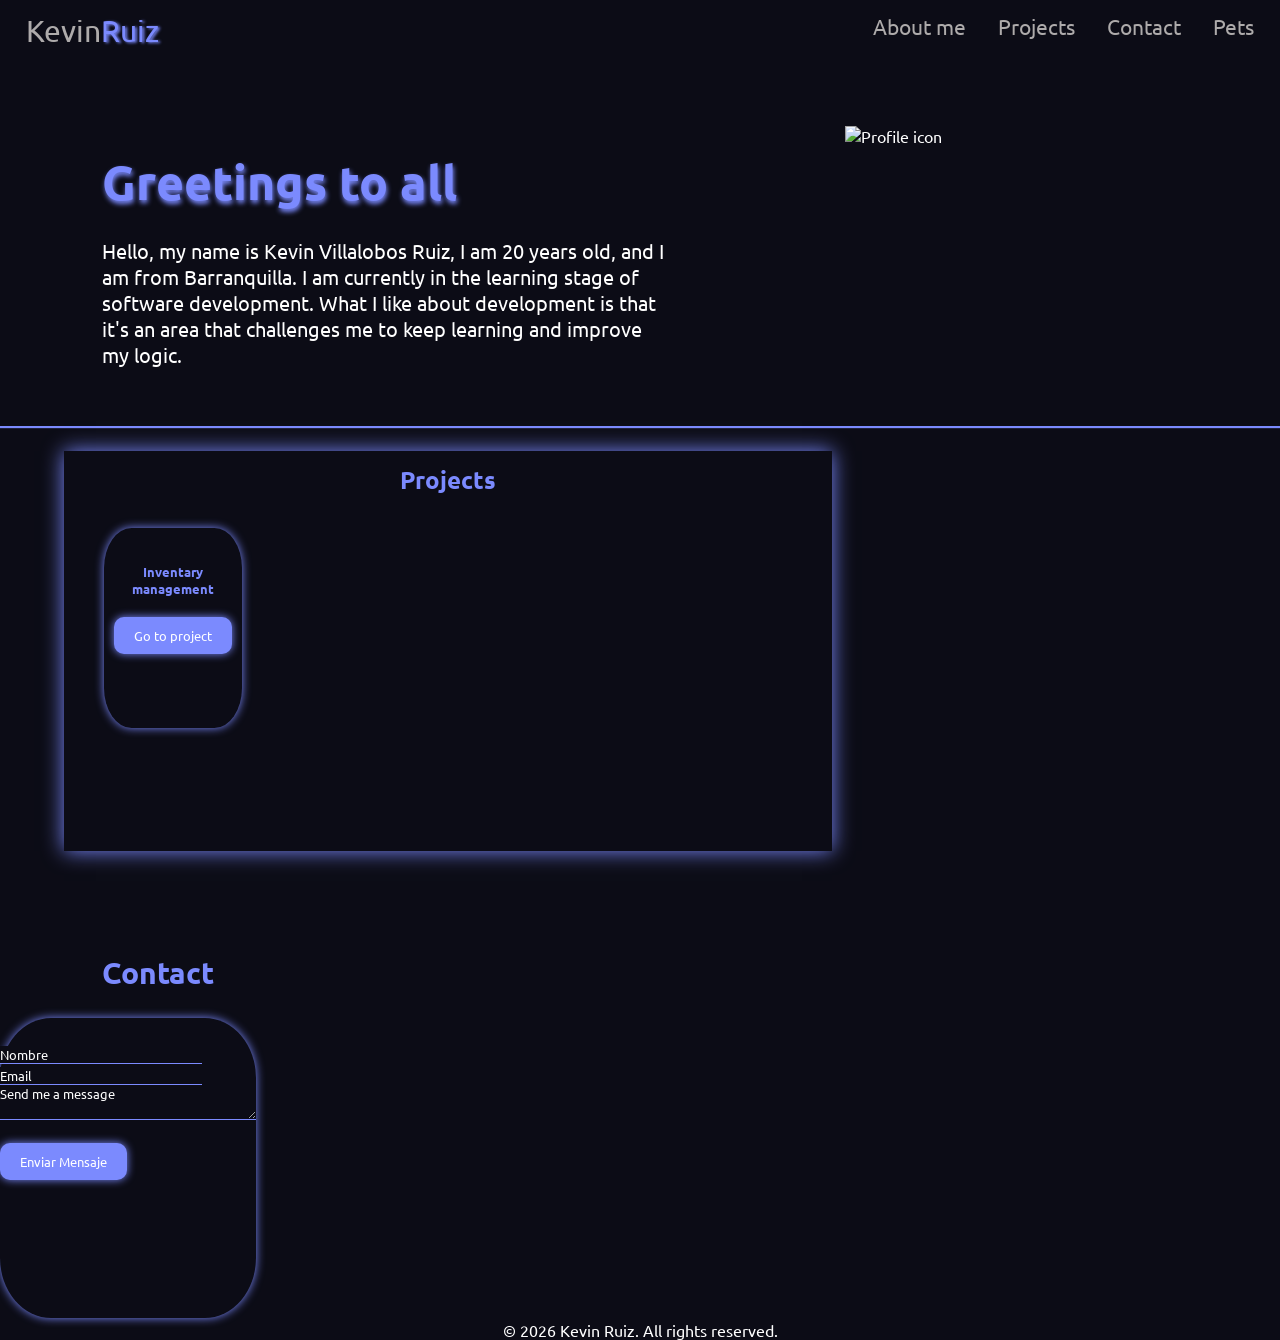
==== index.html @ 5d010fce "Forms" ====
<!DOCTYPE html>
<html lang="en">

<head>
    <meta charset="UTF-8">
    <meta name="viewport" content="width=device-width, initial-scale=1.0">
    <link rel="preconnect" href="https://fonts.googleapis.com">
    <link rel="preconnect" href="https://fonts.gstatic.com" crossorigin>
    <link href="https://fonts.googleapis.com/css2?family=Ubuntu+Sans:ital,wght@0,100..800;1,100..800&family=Ubuntu:ital,wght@0,300;0,400;0,500;0,700;1,300;1,400;1,500;1,700&display=swap" rel="stylesheet">
    <link rel="stylesheet" href="/src/css/styles.css">
    <title>Portafolio</title>
</head>

<body>
    <header>
        <div class="logo">
            <div>Kevin<span>Ruiz</span></div>
        </div>
        <div class="nav-bar">
            <ul class="links">
                <li><a href="#aboutme">About me</a></li>
                <li><a href="#">Projects</a></li>
                <li><a href="#">Contact</a></li>
                <li><a href="./src/views/mascotas.html">Pets</a></li>
            </ul>
        </div>

    </header>
    <main>
        <section class="aboutme">
            <div class="title">
                <h1>Greetings to all</h1><br>
                <p>Hello, my name is Kevin Villalobos Ruiz, I am 20 years old, and I am from Barranquilla. I am
                    currently in the learning stage of software development.

                    What I like about development is that it's an area that challenges me to keep learning and improve
                    my logic.</p>
            </div>
            <div class="image">
                <img src="/public/icons/3135768.webp" alt="Profile icon">

            </div>
        </section>
        <section class="projects">
            <div class="protitle">
                <h2>Projects</h2>
            </div>
            <section class="indproject">
                    <div id="inventary">
                        <h5>Inventary management</h5><br>
                        <a href="https://github.io" target="_blank"><button type="button">Go to project</button></a>

                </div>
            </section>
        </section>
        <section id="contact">
            <div class="title">
                <h2>Contact</h2>
                <br>
            </div>
            <div class="form">
               <form action="">
                <div>
                    <input type="text" name="name" required placeholder="Nombre">
                </div>
                <div>
                    <input type="email" name="email" required placeholder="Email">
                </div>
                <div>
                    <textarea name="message" required placeholder="Send me a message"></textarea>
                </div>
                <br>
                <button type="submit">Enviar Mensaje</button>
               </form>
            </div>
        </section>

    </main>

    <footer>
        <p>&copy; 2026 Kevin Ruiz. All rights reserved.</p>
        
    </footer>

</body>

</html>
---- src/css/styles.css ----
*{
    padding: 0;
    margin: 0;
    box-sizing: border-box;
    font-family:"Ubuntu", sans-serif;
}
body{
    background-color: #0c0c16;
}

header{
    display: flex;
    backdrop-filter: blur(5%);
    justify-content: space-between;
    padding: 1%;
    margin-bottom: 5%;
    padding-left: 2%;
    padding-right: 2%;
}
.logo{
    font-size: 30px;
    color: rgb(174, 171, 171);
}
.logo span{
    color: #7b8afe;
    text-shadow: 2px 1px 3px;
    font-weight: 100px;
}

.links{
    display: flex;
    gap: 2rem;
    list-style: none;
}
.links a{
    text-decoration: none;
    font-size: 1.3rem;
    color: rgb(174, 171, 171);
}
.links a:hover{
    color: white;
}

.aboutme{
    color: white;
    height: 300px;
    display: flex;
    gap: 6%;
    box-shadow: 0 2px 1px #7b8afe;
}
.title{
    padding: 0 8%;
    margin: 2% 0 0 0;
    max-width: 60%;
    max-height: 60%;
    font-size: 20px;
}
.title h1{
    font-size: 3rem;
    color: #7b8afe;
    text-shadow: 1px 3px 5px #7b8afe;
}
.image img{
    position: relative;
    width: 50%;
    height: auto;
    margin: 0 0 0 0;
}
.projects{
    height: 400px;
    width: 60%;
    padding: 1% 2%;
    margin: 2% 5% 0 5%;
    box-shadow: 0 0 20px #7b8afe;
    color: #7b8afe;
}
.protitle{
    height: 50px;
    text-align: center;
    margin-left: 40%;
    margin-right: 40%;
}
.indproject{
    justify-content: space-between;
    height: 60%;
    padding: 2%;

}
#inventary{
    text-align: center;
    border-radius: 20%;
    margin: 0 80% 0 0;
    padding: 5% 0 0 0;
    height: 200px;
    box-sizing: border-box;
    box-shadow: 0 0 10px #7b8afe;
}
button{
    background-color: #7b8afe;
    color: white;
    border: none;
    box-shadow: 0 0 8px #7b8afe;
    border-radius: 10px;
    padding: 10px 20px;
    cursor: pointer;
}
button:hover{
    background-color: #5a67d8;
}
#contact{
    box-sizing: border-box;
    color: #7b8afe;
    height: 300px;
    padding: 1% 0 0 0;
    margin: 5% 0 0 0;
    justify-items: center;
}
.form{
    padding: 2% 0 0 0;
    justify-items: center;
    box-shadow: 0 0 10px #7b8afe;
    border-radius: 20%;
    height: 300px;
    width: 20%;
}
input, textarea{
    border: none;
    background-color: #0c0c16;
    border-bottom: 1px solid #7b8afe;
    color: white;
}
textarea{
    width: 100%;
}
input::placeholder,textarea::placeholder{
    color: white;
}
footer{
    color: white;
    margin: 6% 0 0 0;
    padding: 3% 0 0 0;
    height: 30px;
    display: flex;
    align-items: center;
    justify-content: center;
}
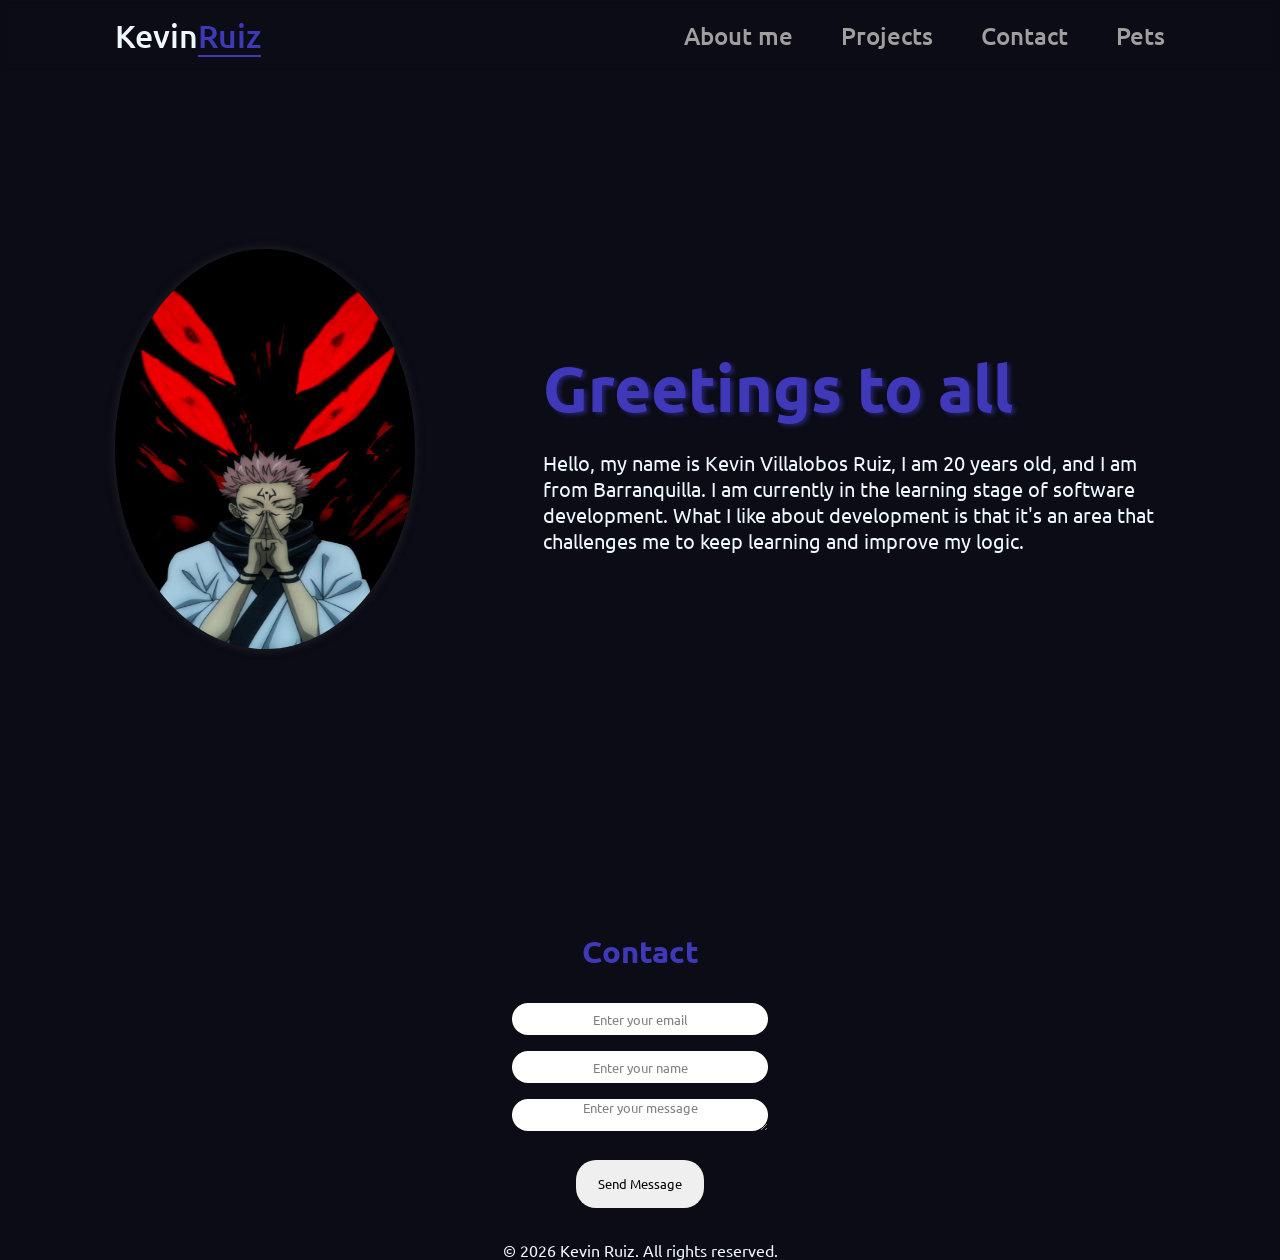
==== commit 5543cb16: "midporta" ====
--- a/index.html
+++ b/index.html
@@ -19,15 +19,15 @@
         <div class="nav-bar">
             <ul class="links">
                 <li><a href="#aboutme">About me</a></li>
-                <li><a href="#">Projects</a></li>
-                <li><a href="#">Contact</a></li>
+                <li><a href="#projects">Projects</a></li>
+                <li><a href="#contact">Contact</a></li>
                 <li><a href="./src/views/mascotas.html">Pets</a></li>
             </ul>
         </div>
 
     </header>
     <main>
-        <section class="aboutme">
+        <section id="aboutme">
             <div class="title">
                 <h1>Greetings to all</h1><br>
                 <p>Hello, my name is Kevin Villalobos Ruiz, I am 20 years old, and I am from Barranquilla. I am
@@ -37,44 +37,23 @@
                     my logic.</p>
             </div>
             <div class="image">
-                <img src="/public/icons/3135768.webp" alt="Profile icon">
+                <img src="./public/icons/sukuna.webp" alt="Profile icon">
 
             </div>
-        </section>
-        <section class="projects">
-            <div class="protitle">
-                <h2>Projects</h2>
-            </div>
-            <section class="indproject">
-                    <div id="inventary">
-                        <h5>Inventary management</h5><br>
-                        <a href="https://github.io" target="_blank"><button type="button">Go to project</button></a>
-
-                </div>
-            </section>
         </section>
         <section id="contact">
             <div class="title">
                 <h2>Contact</h2>
-                <br>
             </div>
             <div class="form">
-               <form action="">
-                <div>
-                    <input type="text" name="name" required placeholder="Nombre">
-                </div>
-                <div>
-                    <input type="email" name="email" required placeholder="Email">
-                </div>
-                <div>
-                    <textarea name="message" required placeholder="Send me a message"></textarea>
-                </div>
-                <br>
-                <button type="submit">Enviar Mensaje</button>
-               </form>
+                <form class="contact-form">
+                    <input type="email" placeholder="Enter your email">
+                    <input type="text" placeholder="Enter your name">
+                    <textarea placeholder="Enter your message"></textarea>
+                    <button type="submit">Send Message</button>
+                </form>
             </div>
         </section>
-
     </main>
 
     <footer>
--- a/src/css/styles.css
+++ b/src/css/styles.css
@@ -2,145 +2,134 @@
     padding: 0;
     margin: 0;
     box-sizing: border-box;
+    text-decoration: none;
+    border: none;
     font-family:"Ubuntu", sans-serif;
 }
 body{
+    width: 100%;
+    height: 100vh;
     background-color: #0c0c16;
+    color: aliceblue;
+}
+html{
+    scroll-behavior: smooth;
 }
 
 header{
+    background-color:transparent;
+    backdrop-filter: blur(5px);
     display: flex;
-    backdrop-filter: blur(5%);
     justify-content: space-between;
-    padding: 1%;
-    margin-bottom: 5%;
-    padding-left: 2%;
-    padding-right: 2%;
+    align-items: center;;
+    z-index: 100;
+    position: fixed;
+    top: 0;
+    left: 0;
+    width: 100%;
+    padding: 1rem 9%;
 }
 .logo{
-    font-size: 30px;
-    color: rgb(174, 171, 171);
+    font-size: 2rem;
+    font-weight: 500;
 }
-.logo span{
-    color: #7b8afe;
-    text-shadow: 2px 1px 3px;
-    font-weight: 100px;
+span{
+    color: #3f38b9;
+    font-weight: 500;
+    border-bottom: 2px solid #3f38b9;
 }
+.links{
 
-.links{
     display: flex;
-    gap: 2rem;
     list-style: none;
 }
-.links a{
-    text-decoration: none;
-    font-size: 1.3rem;
-    color: rgb(174, 171, 171);
+.nav-bar a{
+    color: rgb(161, 158, 158);
+    margin: 0 0 0 3rem;
+    font-size: 1.5rem;
+    font-weight: 500;
+    transition: 0.3s ease;
+    border-bottom: 3px solid transparent;
 }
-.links a:hover{
+.nav-bar a:hover{
     color: white;
+    border-bottom: 3px solid white;
 }
-
-.aboutme{
-    color: white;
-    height: 300px;
+#aboutme{
+    min-height: 100vh;
+    padding: 5rem 9% 5rem;
     display: flex;
-    gap: 6%;
-    box-shadow: 0 2px 1px #7b8afe;
+    flex-direction: row-reverse;
+    justify-content: center;
+    align-items: center;
+    gap: 8rem;
 }
-.title{
-    padding: 0 8%;
-    margin: 2% 0 0 0;
-    max-width: 60%;
-    max-height: 60%;
-    font-size: 20px;
+#aboutme .title h1{
+    color: #3f38b9;
+    text-shadow: 3px 2px 4px rgba(63, 56, 185, 0.5);
+    font-size: 4rem;
+    font-weight: 700;
+    line-height: 1.3;
 }
-.title h1{
-    font-size: 3rem;
-    color: #7b8afe;
-    text-shadow: 1px 3px 5px #7b8afe;
+.title p{
+    font-size: 1.25rem;
+}
+.image{
+    border-radius: 50%;
 }
 .image img{
     position: relative;
-    width: 50%;
-    height: auto;
-    margin: 0 0 0 0;
+    width: 300px;
+    height: 400px;
+    border-radius: 50%;
+    box-shadow: 0 0 10px rgba(60, 59, 59, 0.5);
+    cursor: pointer;
+    transition: 0.3s linear;
 }
-.projects{
-    height: 400px;
-    width: 60%;
-    padding: 1% 2%;
-    margin: 2% 5% 0 5%;
-    box-shadow: 0 0 20px #7b8afe;
-    color: #7b8afe;
+.image img:hover{
+    transform: scale(1.1);
 }
-.protitle{
-    height: 50px;
+#contact{
+    font-size: 1.3rem;
+    color: #3f38b9;
+    min-height: 30vh;
+    padding-top: 2rem;
     text-align: center;
-    margin-left: 40%;
-    margin-right: 40%;
 }
-.indproject{
-    justify-content: space-between;
-    height: 60%;
-    padding: 2%;
-
+.contact-form{
+    display: flex;
+    flex-direction: column;
+    align-items: center;
+    gap: 1rem;
+    margin: 2rem auto;
 }
-#inventary{
+input,textarea{
+    min-width: 20%;
+    max-width: 20%;
+    min-height: 2rem;
+    max-height: 2rem;
+    border-radius: 20px;
     text-align: center;
-    border-radius: 20%;
-    margin: 0 80% 0 0;
-    padding: 5% 0 0 0;
-    height: 200px;
-    box-sizing: border-box;
-    box-shadow: 0 0 10px #7b8afe;
+}
+input::placeholder, textarea::placeholder{
+    opacity: 0.5;
+    color: black;
 }
 button{
-    background-color: #7b8afe;
-    color: white;
-    border: none;
-    box-shadow: 0 0 8px #7b8afe;
-    border-radius: 10px;
-    padding: 10px 20px;
-    cursor: pointer;
+    min-width: 10%;
+    max-width: 10%;
+    min-height: 3rem;
+    max-height: 3rem;
+    border-radius: 20px;
+    text-align: center;
+    margin-top: 1%;
+    transition: 0.3s ease;
 }
 button:hover{
-    background-color: #5a67d8;
-}
-#contact{
-    box-sizing: border-box;
-    color: #7b8afe;
-    height: 300px;
-    padding: 1% 0 0 0;
-    margin: 5% 0 0 0;
-    justify-items: center;
-}
-.form{
-    padding: 2% 0 0 0;
-    justify-items: center;
-    box-shadow: 0 0 10px #7b8afe;
-    border-radius: 20%;
-    height: 300px;
-    width: 20%;
-}
-input, textarea{
-    border: none;
-    background-color: #0c0c16;
-    border-bottom: 1px solid #7b8afe;
-    color: white;
-}
-textarea{
-    width: 100%;
-}
-input::placeholder,textarea::placeholder{
+    cursor: pointer;
+    background-color: #3f38b9;
     color: white;
 }
 footer{
-    color: white;
-    margin: 6% 0 0 0;
-    padding: 3% 0 0 0;
-    height: 30px;
-    display: flex;
-    align-items: center;
-    justify-content: center;
-}+    text-align: center;
+}
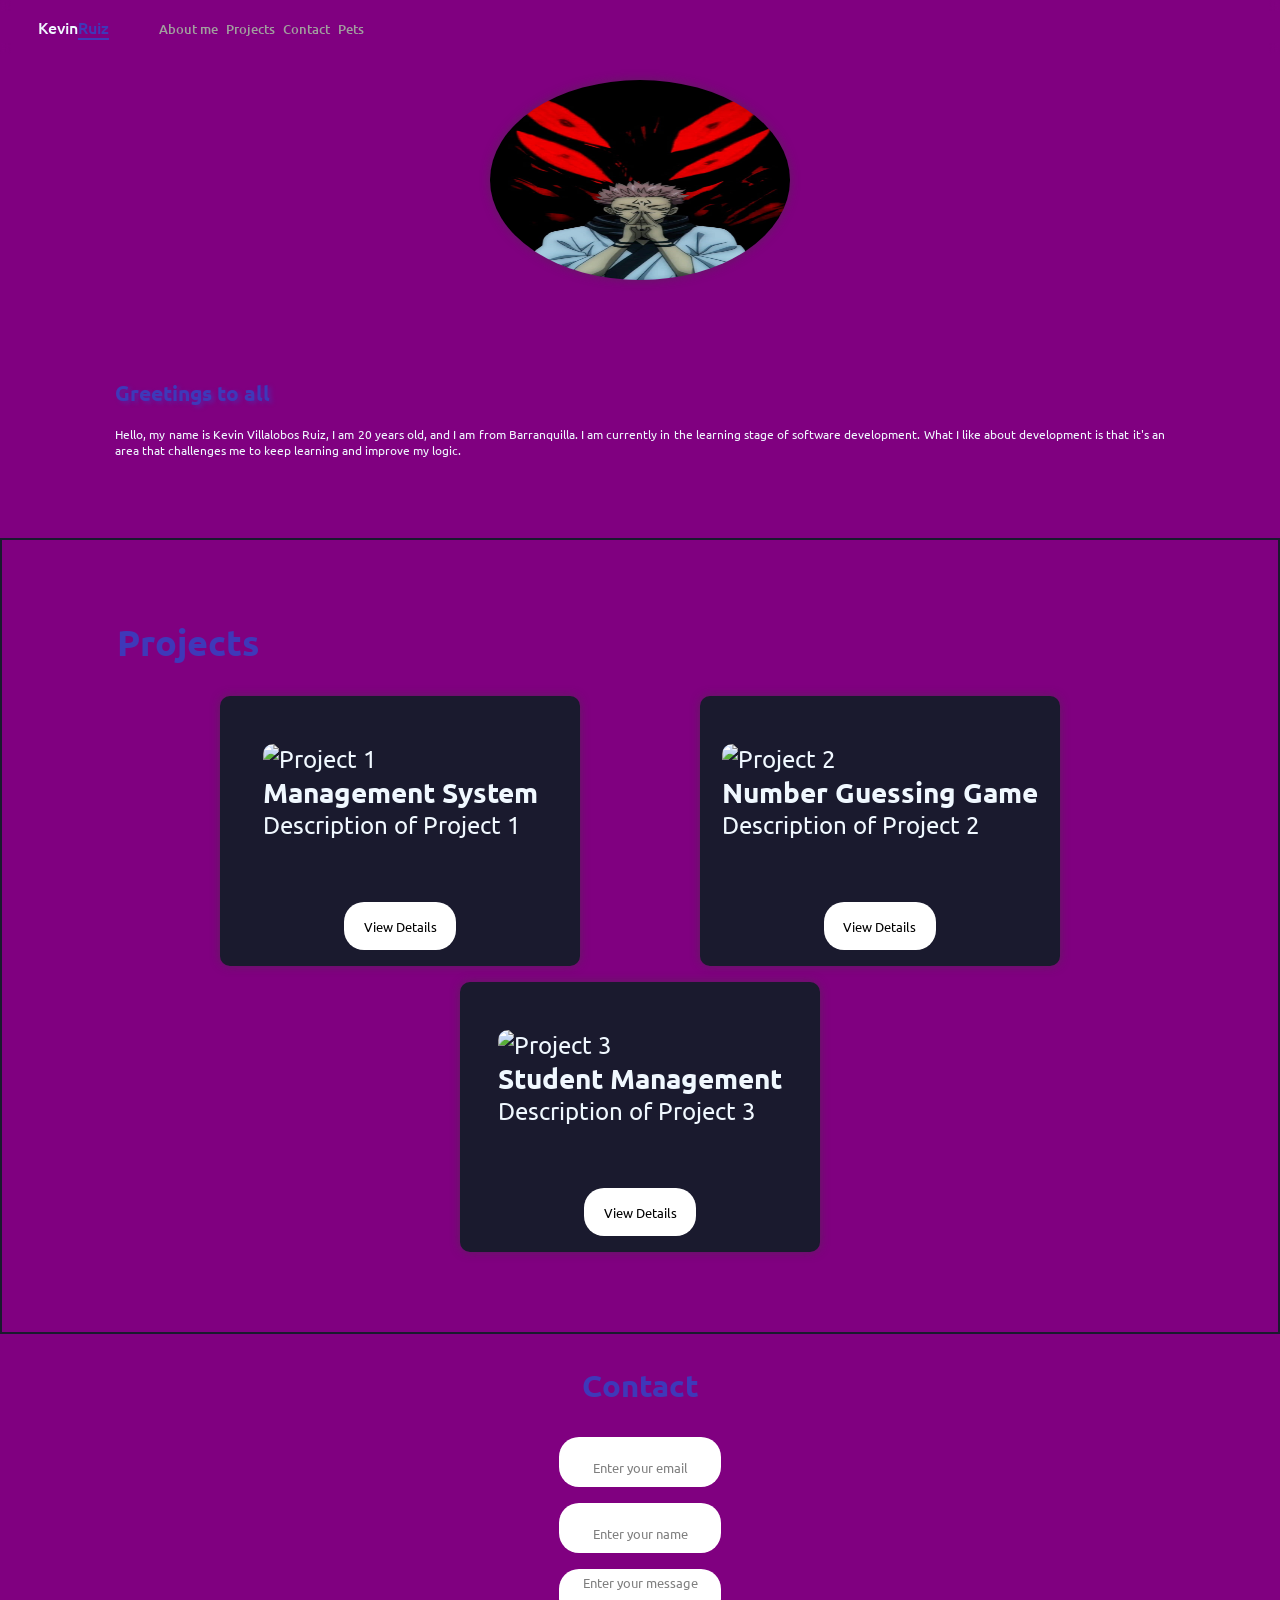
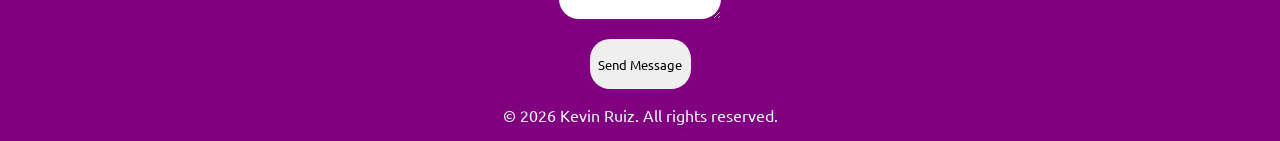
==== commit de68ad0b: "responsivesmedia" ====
--- a/index.html
+++ b/index.html
@@ -6,8 +6,16 @@
     <meta name="viewport" content="width=device-width, initial-scale=1.0">
     <link rel="preconnect" href="https://fonts.googleapis.com">
     <link rel="preconnect" href="https://fonts.gstatic.com" crossorigin>
-    <link href="https://fonts.googleapis.com/css2?family=Ubuntu+Sans:ital,wght@0,100..800;1,100..800&family=Ubuntu:ital,wght@0,300;0,400;0,500;0,700;1,300;1,400;1,500;1,700&display=swap" rel="stylesheet">
-    <link rel="stylesheet" href="/src/css/styles.css">
+    <link
+        href="https://fonts.googleapis.com/css2?family=Ubuntu+Sans:ital,wght@0,100..800;1,100..800&family=Ubuntu:ital,wght@0,300;0,400;0,500;0,700;1,300;1,400;1,500;1,700&display=swap"
+        rel="stylesheet">
+
+    <link rel="stylesheet" href="./src/css/Global.css">    
+    <link rel="stylesheet" href="./src/css/index/Header.css">
+    <link rel="stylesheet" href="./src/css/index/Body.css">
+    <link rel="stylesheet" href="./src/css/index/Main.css">
+    <link rel="stylesheet" href="./src/css/index/Footer.css">
+    <link rel="stylesheet" href="./src/css/index/Responsives.css">
     <title>Portafolio</title>
 </head>
 
@@ -41,6 +49,44 @@
 
             </div>
         </section>
+        <section id="projects">
+            <div class="title">
+                <h2>Projects</h2>
+            </div>
+            <div class="projects-flex">
+                <div class="project-card">
+                    <div class="content">
+                        <img src="./public/icons/project1.webp" alt="Project 1">
+                        <h3>Management System</h3>
+                        <p>Description of Project 1</p>
+                    </div>
+                        <a href="https://github.com/kevinusergt/InventoryManagement.git" target="_blank"><button>View
+                                Details</button></a>
+                    
+                </div>
+                <div class="project-card">
+                    <div class="content">
+                        <img src="./public/icons/project2.webp" alt="Project 2">
+                        <h3>Number Guessing Game</h3>
+                        <p>Description of Project 2</p>
+                    </div>
+                        <a href="https://github.com/kevinusergt/NumberGuessingGame.git" target="_blank"><button>View
+                                Details</button></a>
+                    
+                </div>
+                <div class="project-card">
+                    <div class="content">
+                        <img src="./public/icons/project3.webp" alt="Project 3">
+                        <h3>Student Management</h3>
+                        <p>Description of Project 3</p>
+                    </div>
+                        <a href="https://github.com/kevinusergt/Performance-test.git" target="_blank"><button>View
+                                Details</button></a>
+                    
+                </div>
+            </div>
+
+        </section>
         <section id="contact">
             <div class="title">
                 <h2>Contact</h2>
@@ -58,7 +104,7 @@
 
     <footer>
         <p>&copy; 2026 Kevin Ruiz. All rights reserved.</p>
-        
+
     </footer>
 
 </body>
--- a/src/css/Global.css
+++ b/src/css/Global.css
@@ -0,0 +1,12 @@
+*{
+    padding: 0;
+    margin: 0;
+    box-sizing: border-box;
+    text-decoration: none;
+    border: none;
+    font-family:"Ubuntu", sans-serif;
+}
+
+html{
+    scroll-behavior: smooth;
+}
--- a/src/css/index/Header.css
+++ b/src/css/index/Header.css
@@ -0,0 +1,37 @@
+header{
+    background-color:transparent;
+    backdrop-filter: blur(5px);
+    display: flex;
+    justify-content: flex-start;
+    gap: 50px;
+    align-items: center;
+    z-index: 100;
+    position: fixed;
+    width: 100%;
+    padding: 1rem 3%;
+}
+.logo{
+    font-size: 1rem;
+    font-weight: 500;
+}
+span{
+    color: #3f38b9;
+    font-weight: 500;
+    border-bottom: 2px solid #3f38b9;
+}
+.links{
+    gap: 8px;
+    display: flex;
+    list-style: none;
+}
+.nav-bar a{
+    color: rgb(161, 158, 158);
+    font-size: 0.8rem;
+    font-weight: 500;
+    transition: 0.3s ease;
+    border-bottom: 3px solid transparent;
+}
+.nav-bar a:hover{
+    color: white;
+    border-bottom: 3px solid white;
+}
--- a/src/css/index/Body.css
+++ b/src/css/index/Body.css
@@ -0,0 +1,5 @@
+body{
+    width: 100%;
+    background-color: #0c0c16;
+    color: aliceblue;
+}
--- a/src/css/index/Main.css
+++ b/src/css/index/Main.css
@@ -0,0 +1,138 @@
+#aboutme{
+    height: 100%;
+    width: 100%;
+    padding: 5rem 9% 5rem;
+    display: flex;
+    flex-direction: column-reverse;
+    justify-content: center;
+    align-items: center;
+    gap: 6rem;
+}
+#aboutme .title h1{
+    color: #3f38b9;
+    text-shadow: 3px 2px 4px rgba(63, 56, 185, 0.5);
+    font-size: 1.3rem;
+    font-weight: 700;
+    line-height: 1.3;
+}
+.title p{
+    text-align: justify;
+    font-size: .75rem;
+}
+.image{
+    border-radius: 50%;
+}
+.image img{
+    position: relative;
+    width: 300px;
+    height: 200px;
+    border-radius: 50%;
+    box-shadow: 0 0 10px rgba(60, 59, 59, 0.5);
+    cursor: pointer;
+    transition: 0.3s linear;
+}
+.image img:hover{
+    transform: scale(1.1);
+}
+
+#projects{
+    width: 100%;
+    display: flex;
+    flex-direction: column;
+    justify-content: space-evenly;
+    height: 100%;
+    padding: 5rem 9%;
+    border: #1a1a2e solid 2px;
+}
+#projects .title{
+    color: #3f38b9;
+    margin-bottom: 3%;
+    font-size: 1.5rem;
+}
+.projects-flex{
+    display: flex;
+    justify-content: space-evenly;
+    flex-wrap: wrap;
+    gap: 1rem;
+}
+
+.project-card{
+    min-width: 40vh;
+    max-width: 40vh;
+    display: flex;
+    flex-direction: column;
+    align-items: center;
+    background-color: #1a1a2e;
+    border-radius: 10px;
+    padding: 3rem 0 1rem 0;
+    box-shadow: 0 0 10px rgba(60, 59, 59, 0.5);
+    min-height: 30vh;
+}
+.content{
+    font-size: 1.5rem;
+}
+.project-card a{
+    margin-top: auto;
+}
+.project-card button{
+    background-color: white;
+    min-width: 7rem;
+    min-height: 3rem;
+}
+
+.project-card img{
+    width: 100%;
+    height: auto;
+    border-radius: 10px;
+}
+
+#contact{
+    width: 100%;
+    display: flex;
+    justify-content: center;
+    flex-direction: column;
+    font-size: 1.3rem;
+    align-items: center;
+    color: #3f38b9;
+    height: 100%;
+    padding-top: 2rem;
+    text-align: center;
+}
+.contact-form{
+    height: 100%;
+    width: 100%;
+    display: flex;
+    flex-direction: column;
+    justify-content: center;
+    align-items: center;
+    gap: 1rem;
+    margin: 2rem 0 0 0;
+}
+input,textarea{
+    min-width: 80%;
+    max-width: 80%;
+    min-height: 50px;
+    max-height: 50px;
+    border-radius: 20px;
+    text-align: center;
+}
+input::placeholder, textarea::placeholder{
+    opacity: 0.5;
+    transform: translateY(5px);
+    color: black;
+}
+button{
+    min-width: 50%;
+    max-width: 50%;
+    min-height: 50px;
+    max-height: 50px;
+    border-radius: 20px;
+    text-align: center;
+    margin-top: 2%;
+    transition: 0.3s ease;
+}
+button:hover{
+    cursor: pointer;
+    background-color: #3f38b9;
+    color: white;
+}
--- a/src/css/index/Footer.css
+++ b/src/css/index/Footer.css
@@ -0,0 +1,4 @@
+footer{
+    margin: 1rem auto;
+    text-align: center;
+}
--- a/src/css/index/Responsives.css
+++ b/src/css/index/Responsives.css
@@ -0,0 +1,26 @@
+
+@media (min-width: 576px) {
+    body{
+        background-color: red;
+    }
+}
+@media (min-width: 768px) {
+    body{
+        background-color: blue;
+    }
+}
+@media (min-width: 992px) {
+    body{
+        background-color: green;
+    }
+}
+@media (min-width: 1200px) {
+    body{
+        background-color: purple;
+    }
+}
+@media (min-width: 1400px) {
+    body{
+        background-color: orange;
+    }
+}
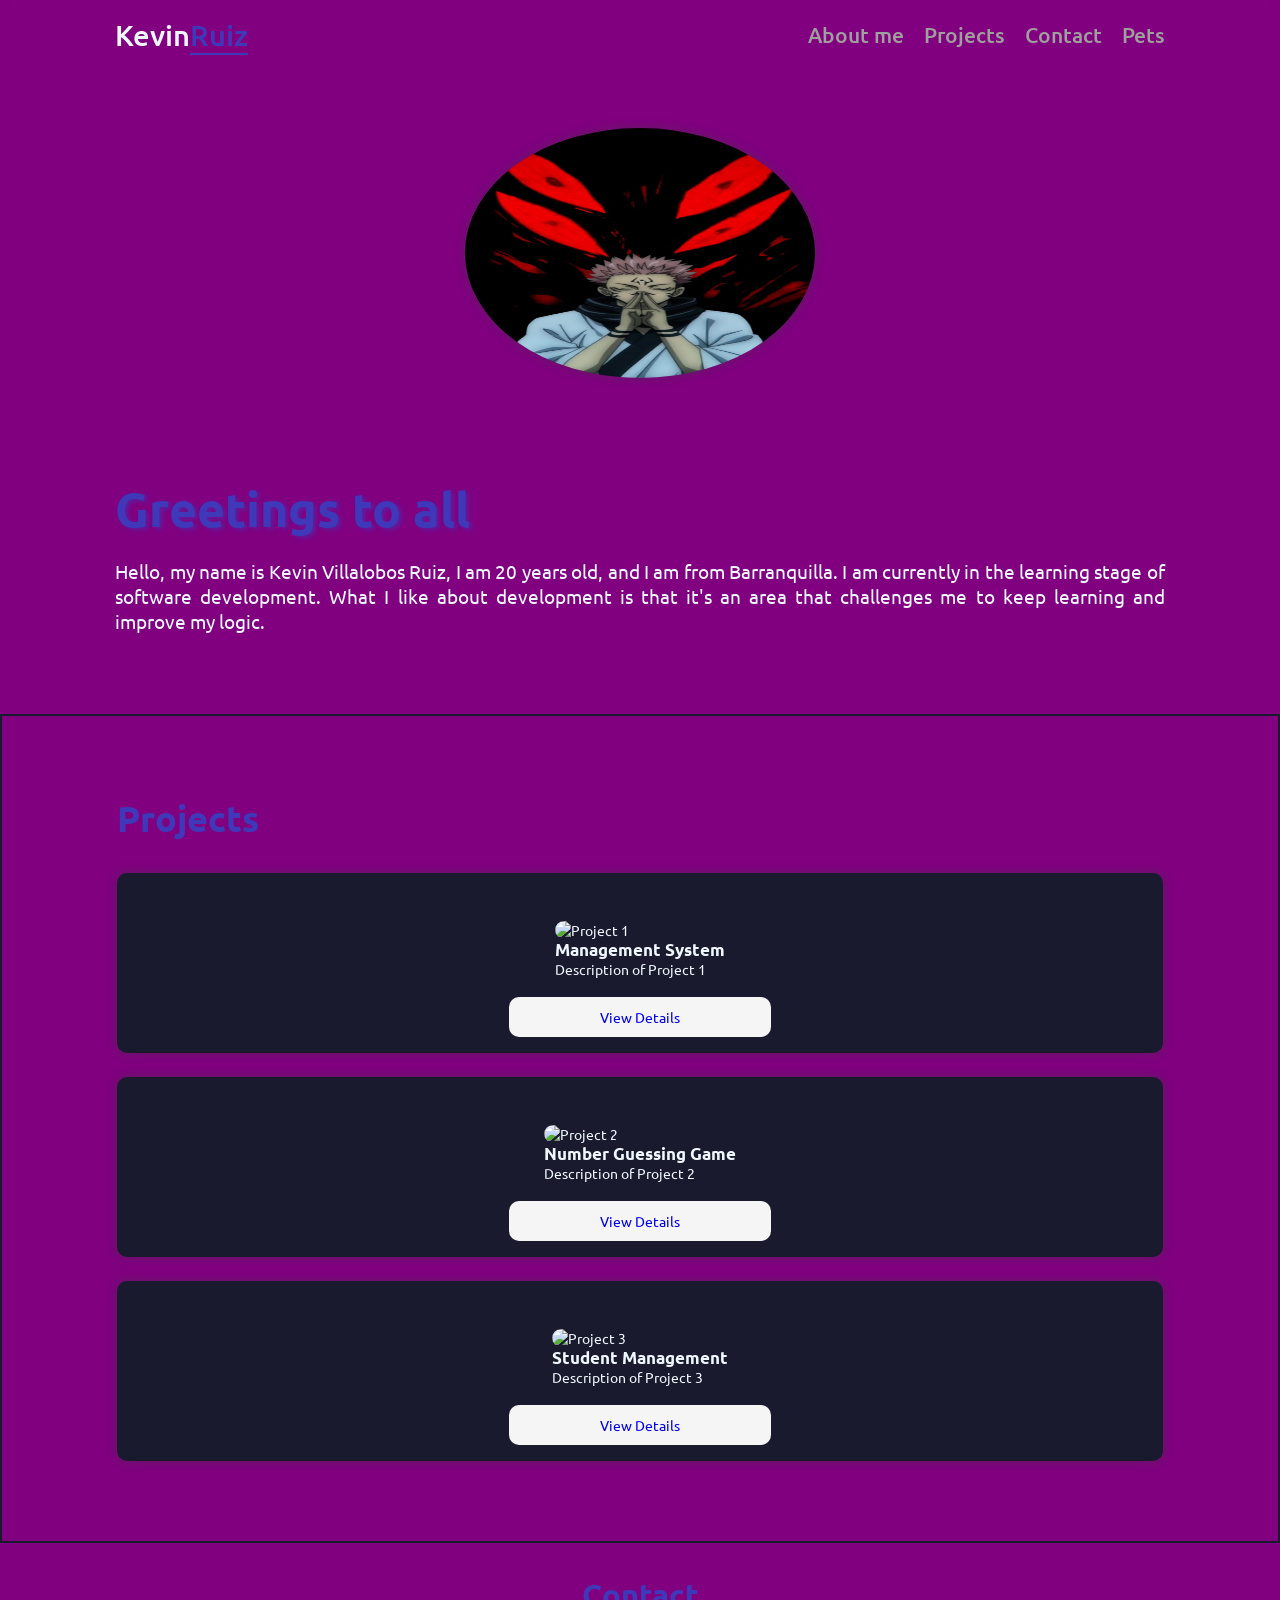
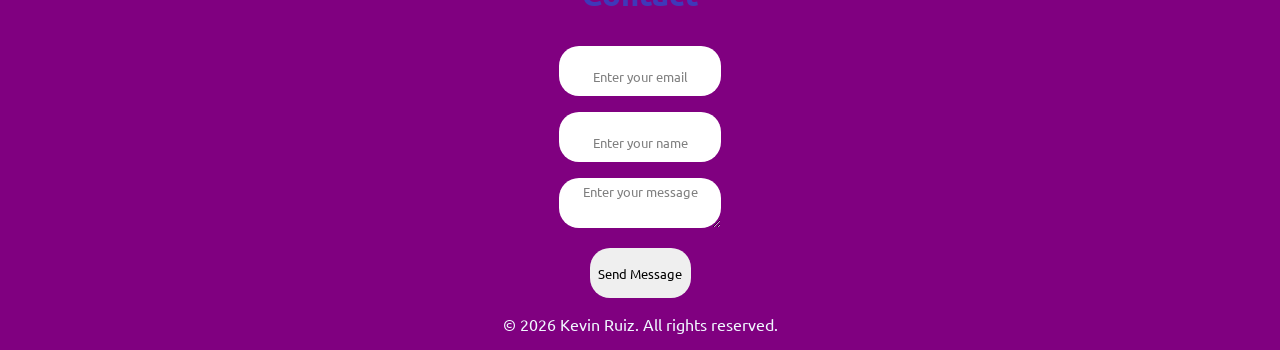
==== commit 6ce99eaf: "keepresponsive" ====
--- a/index.html
+++ b/index.html
@@ -60,8 +60,8 @@
                         <h3>Management System</h3>
                         <p>Description of Project 1</p>
                     </div>
-                        <a href="https://github.com/kevinusergt/InventoryManagement.git" target="_blank"><button>View
-                                Details</button></a>
+                        <a href="https://github.com/kevinusergt/InventoryManagement.git" target="_blank">View
+                                Details</a>
                     
                 </div>
                 <div class="project-card">
@@ -70,8 +70,8 @@
                         <h3>Number Guessing Game</h3>
                         <p>Description of Project 2</p>
                     </div>
-                        <a href="https://github.com/kevinusergt/NumberGuessingGame.git" target="_blank"><button>View
-                                Details</button></a>
+                        <a href="https://github.com/kevinusergt/NumberGuessingGame.git" target="_blank">View
+                                Details</a>
                     
                 </div>
                 <div class="project-card">
@@ -80,8 +80,8 @@
                         <h3>Student Management</h3>
                         <p>Description of Project 3</p>
                     </div>
-                        <a href="https://github.com/kevinusergt/Performance-test.git" target="_blank"><button>View
-                                Details</button></a>
+                        <a href="https://github.com/kevinusergt/Performance-test.git" target="_blank">View
+                                Details</a>
                     
                 </div>
             </div>
--- a/src/css/index/Main.css
+++ b/src/css/index/Main.css
@@ -8,7 +8,7 @@
     align-items: center;
     gap: 6rem;
 }
-#aboutme .title h1{
+.title h1{
     color: #3f38b9;
     text-shadow: 3px 2px 4px rgba(63, 56, 185, 0.5);
     font-size: 1.3rem;
@@ -17,7 +17,7 @@
 }
 .title p{
     text-align: justify;
-    font-size: .75rem;
+    font-size: .9rem;
 }
 .image{
     border-radius: 50%;
@@ -53,31 +53,32 @@
     display: flex;
     justify-content: space-evenly;
     flex-wrap: wrap;
-    gap: 1rem;
+    gap: 1.5rem;
 }
 
 .project-card{
-    min-width: 40vh;
-    max-width: 40vh;
+    height: 100%;
+    width: 100%;
     display: flex;
+    gap: 1.2rem;
     flex-direction: column;
     align-items: center;
     background-color: #1a1a2e;
     border-radius: 10px;
     padding: 3rem 0 1rem 0;
     box-shadow: 0 0 10px rgba(60, 59, 59, 0.5);
-    min-height: 30vh;
 }
 .content{
-    font-size: 1.5rem;
+    font-size: .9rem;
 }
 .project-card a{
+    width: 25%;
+    height: 100%;
+    border-radius: 10px;
+    font-size: 0.85rem;
+    text-align: center;
     margin-top: auto;
-}
-.project-card button{
-    background-color: white;
-    min-width: 7rem;
-    min-height: 3rem;
+    background-color:whitesmoke;
 }
 
 .project-card img{
--- a/src/css/index/Responsives.css
+++ b/src/css/index/Responsives.css
@@ -1,18 +1,60 @@
 
 @media (min-width: 576px) {
-    body{
-        background-color: red;
+
+    header{
+        justify-content: space-between;
+    }
+    .logo{
+        font-size: 1.5rem;
+    }
+    .links{
+        gap: 20px;
+    }
+    .nav-bar a{
+        font-size: 1.2rem;
+    }
+    .image img{
+        margin-top:3rem;
+    }
+     .title h1{
+        font-size: 2rem;
+    }
+    .title p{
+        font-size: 1.2rem;
+    }
+    .project-card a{
+        height: 40px;
+        display: flex;
+        align-items: center;
+        justify-content: center;
     }
 }
 @media (min-width: 768px) {
-    body{
-        background-color: blue;
+
+    header{
+        padding: 1rem 9%;
     }
+    .logo{
+        font-size: 1.8rem;
+    }
+    .nav-bar a{
+        font-size: 1.3rem;
+    }
+    .image img{
+        width: 350px;
+        height: 250px;
+    }
+
+    .title h1{
+        font-size: 3rem;
+    }
+    
 }
 @media (min-width: 992px) {
     body{
         background-color: green;
     }
+    
 }
 @media (min-width: 1200px) {
     body{
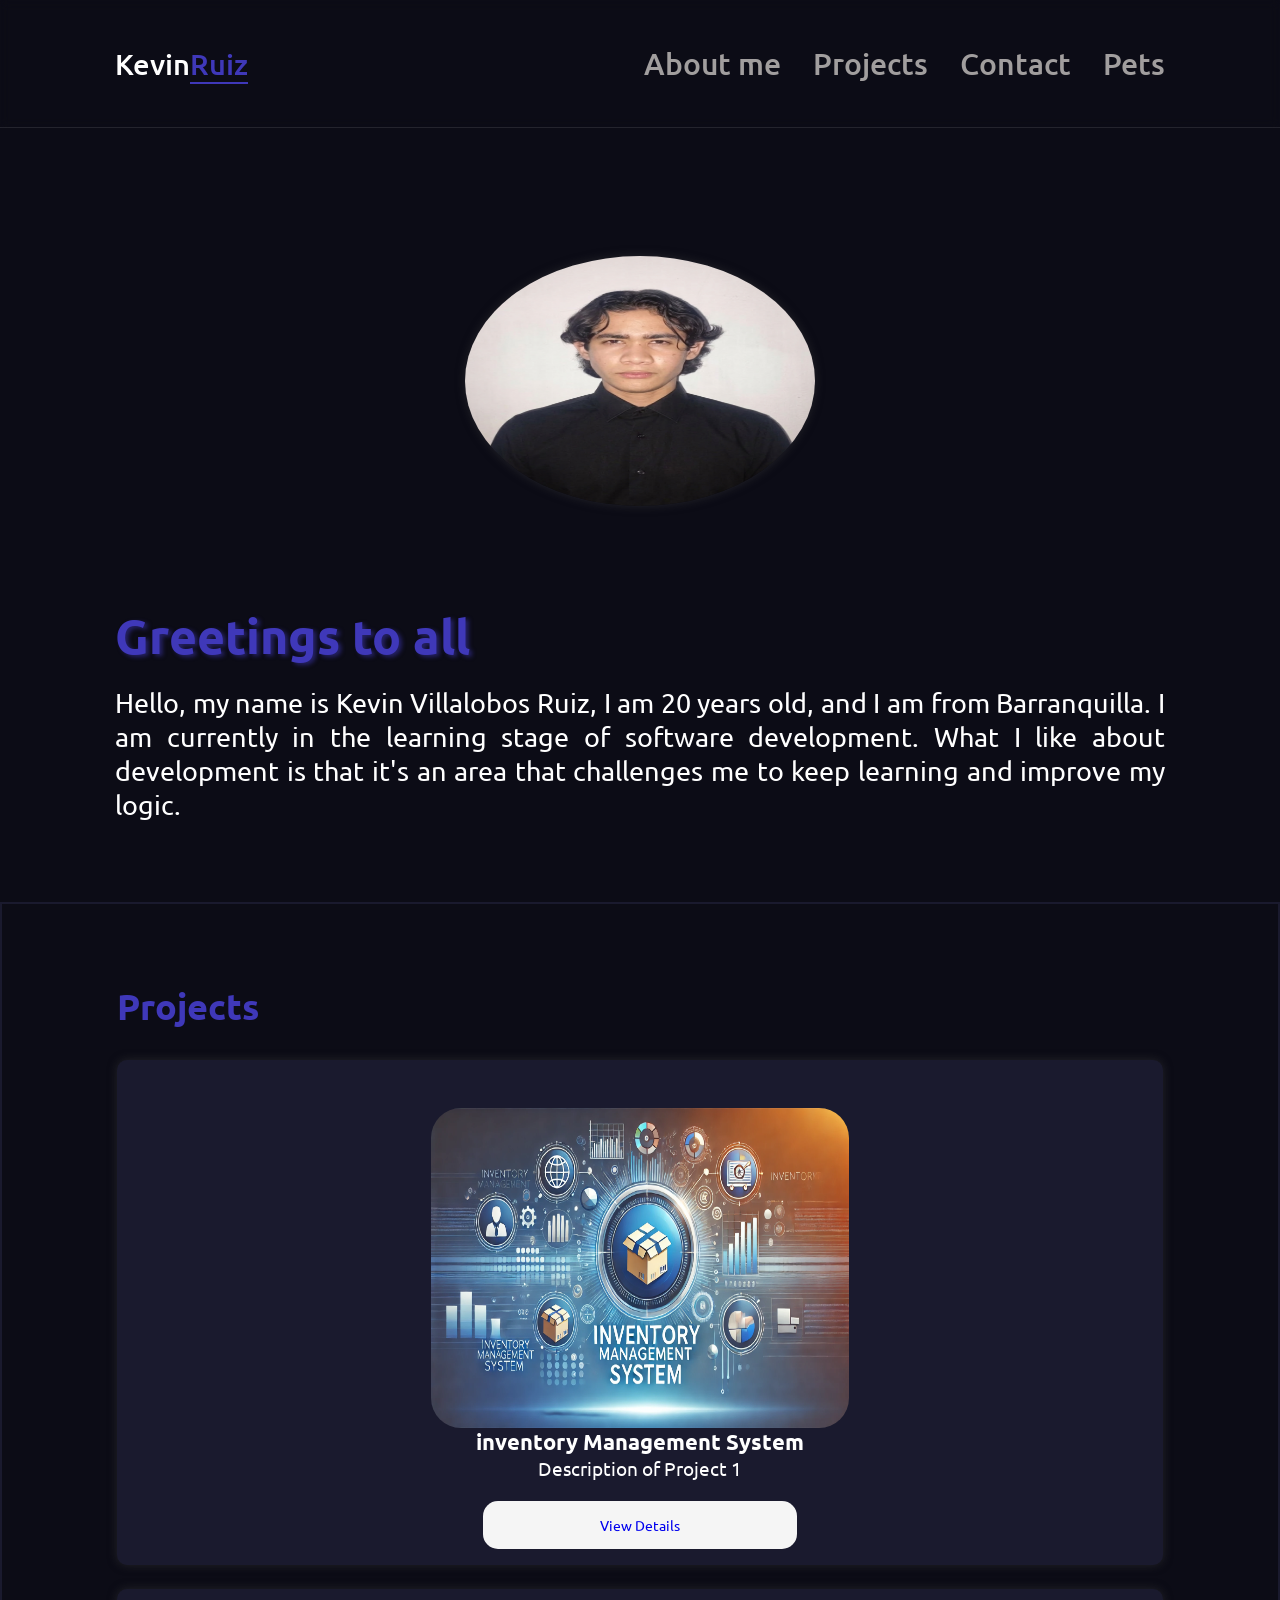
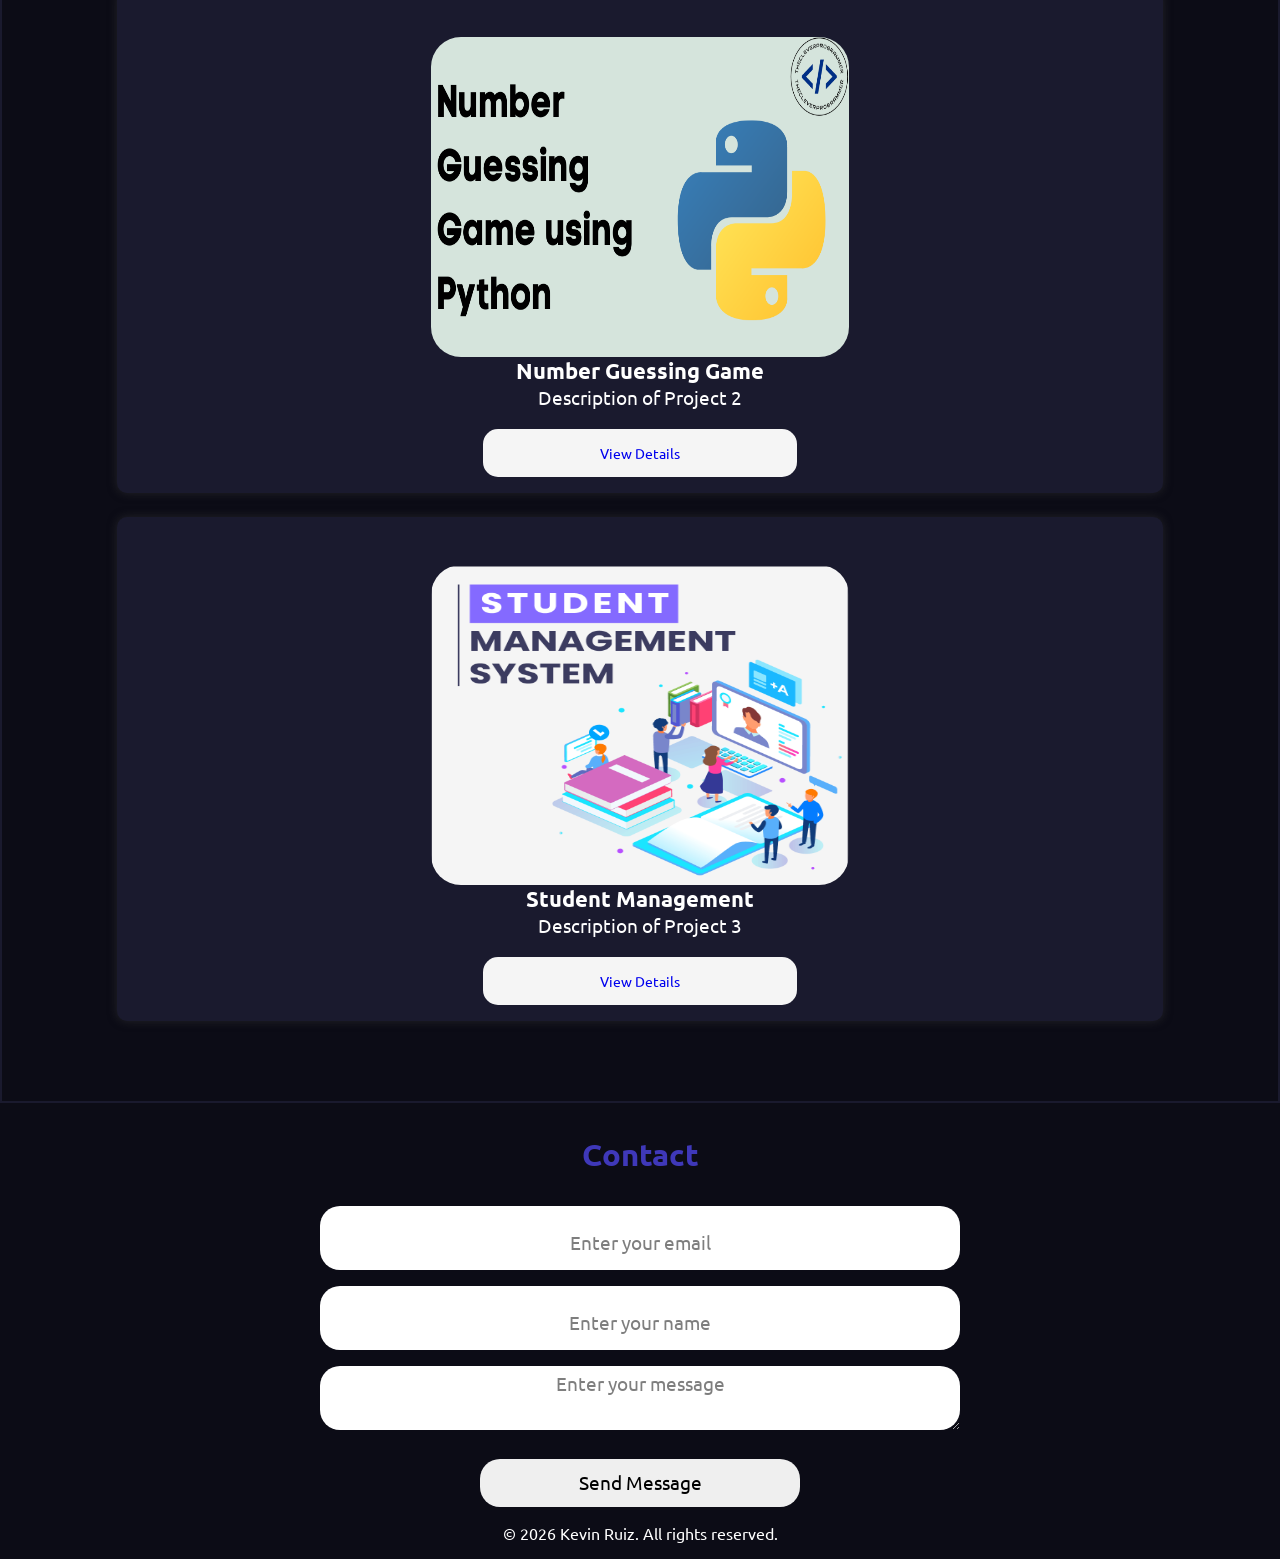
==== commit cc47d938: "Actualiza imágenes de perfil y proyectos, mejora estilos CSS y estructura HTML en la sección de masc" ====
--- a/index.html
+++ b/index.html
@@ -45,7 +45,7 @@
                     my logic.</p>
             </div>
             <div class="image">
-                <img src="./public/icons/sukuna.webp" alt="Profile icon">
+                <img src="./public/images/profile-picture.webp" alt="Profile icon">
 
             </div>
         </section>
@@ -56,33 +56,36 @@
             <div class="projects-flex">
                 <div class="project-card">
                     <div class="content">
-                        <img src="./public/icons/project1.webp" alt="Project 1">
-                        <h3>Management System</h3>
+                        <img src="./public/images/inventory-management-system.webp" alt="Project 1">
+                        <h3>inventory Management System</h3>
                         <p>Description of Project 1</p>
                     </div>
+                    <div class="card-links">
                         <a href="https://github.com/kevinusergt/InventoryManagement.git" target="_blank">View
                                 Details</a>
-                    
+                    </div>
                 </div>
                 <div class="project-card">
                     <div class="content">
-                        <img src="./public/icons/project2.webp" alt="Project 2">
+                        <img src="./public/images/Number-Guessing-Game-using-Python.webp" alt="Project 2">
                         <h3>Number Guessing Game</h3>
                         <p>Description of Project 2</p>
                     </div>
+                    <div class="card-links">
                         <a href="https://github.com/kevinusergt/NumberGuessingGame.git" target="_blank">View
                                 Details</a>
-                    
+                    </div>
                 </div>
                 <div class="project-card">
                     <div class="content">
-                        <img src="./public/icons/project3.webp" alt="Project 3">
+                        <img src="./public/images/student-management-system.webp" alt="Project 3">
                         <h3>Student Management</h3>
                         <p>Description of Project 3</p>
                     </div>
+                    <div class="card-links">
                         <a href="https://github.com/kevinusergt/Performance-test.git" target="_blank">View
                                 Details</a>
-                    
+                    </div>
                 </div>
             </div>
 
--- a/src/css/Global.css
+++ b/src/css/Global.css
@@ -1,12 +1,16 @@
+:root{
+    --bodyBackgroundColor: #0c0c16;
+    --fontColor: white;
+    --fontFamily:"Ubuntu", sans-serif;
+}
 *{
     padding: 0;
     margin: 0;
     box-sizing: border-box;
     text-decoration: none;
     border: none;
-    font-family:"Ubuntu", sans-serif;
+    font-family: var(--fontFamily);
 }
-
 html{
     scroll-behavior: smooth;
 }
--- a/src/css/index/Header.css
+++ b/src/css/index/Header.css
@@ -2,16 +2,17 @@
     background-color:transparent;
     backdrop-filter: blur(5px);
     display: flex;
-    justify-content: flex-start;
     gap: 50px;
+    flex-direction: column;
     align-items: center;
     z-index: 100;
-    position: fixed;
+    position: relative;
     width: 100%;
-    padding: 1rem 3%;
+    border-bottom: 1px solid rgba(255, 255, 255, 0.1);
+    padding: 1rem 1%;
 }
 .logo{
-    font-size: 1rem;
+    font-size: 1.5rem;
     font-weight: 500;
 }
 span{
@@ -20,18 +21,19 @@
     border-bottom: 2px solid #3f38b9;
 }
 .links{
-    gap: 8px;
+    gap: 1rem;
+    font-size: 1.2rem;
     display: flex;
+    flex-direction: column;
     list-style: none;
 }
 .nav-bar a{
     color: rgb(161, 158, 158);
-    font-size: 0.8rem;
     font-weight: 500;
     transition: 0.3s ease;
     border-bottom: 3px solid transparent;
 }
 .nav-bar a:hover{
-    color: white;
+    color:var(--fontColor);
     border-bottom: 3px solid white;
 }
--- a/src/css/index/Body.css
+++ b/src/css/index/Body.css
@@ -1,5 +1,5 @@
 body{
     width: 100%;
-    background-color: #0c0c16;
-    color: aliceblue;
+    background-color: var(--bodyBackgroundColor);
+    color: var(--fontColor);
 }
--- a/src/css/index/Main.css
+++ b/src/css/index/Main.css
@@ -13,14 +13,10 @@
     text-shadow: 3px 2px 4px rgba(63, 56, 185, 0.5);
     font-size: 1.3rem;
     font-weight: 700;
-    line-height: 1.3;
 }
 .title p{
     text-align: justify;
     font-size: .9rem;
-}
-.image{
-    border-radius: 50%;
 }
 .image img{
     position: relative;
@@ -34,7 +30,6 @@
 .image img:hover{
     transform: scale(1.1);
 }
-
 #projects{
     width: 100%;
     display: flex;
@@ -51,13 +46,10 @@
 }
 .projects-flex{
     display: flex;
-    justify-content: space-evenly;
     flex-wrap: wrap;
     gap: 1.5rem;
 }
-
 .project-card{
-    height: 100%;
     width: 100%;
     display: flex;
     gap: 1.2rem;
@@ -69,24 +61,29 @@
     box-shadow: 0 0 10px rgba(60, 59, 59, 0.5);
 }
 .content{
-    font-size: .9rem;
+    display: flex;
+    flex-direction: column;
+    align-items: center;
+    font-size: 0.9rem;
 }
-.project-card a{
-    width: 25%;
-    height: 100%;
-    border-radius: 10px;
+.card-links{
+    color: #1a1a2e;
+    font-weight: 400;
+    display: flex;
+    align-items: center;
+    justify-content: center;
+    width: 30%;
+    height: 3rem;
+    border-radius: 15px;
     font-size: 0.85rem;
-    text-align: center;
     margin-top: auto;
     background-color:whitesmoke;
 }
-
-.project-card img{
-    width: 100%;
+.content img{
+    width: 70%;
     height: auto;
-    border-radius: 10px;
+    border-radius: 30px;
 }
-
 #contact{
     width: 100%;
     display: flex;
@@ -110,10 +107,8 @@
     margin: 2rem 0 0 0;
 }
 input,textarea{
-    min-width: 80%;
-    max-width: 80%;
-    min-height: 50px;
-    max-height: 50px;
+    width: 80%;
+    height: 3rem;
     border-radius: 20px;
     text-align: center;
 }
@@ -123,10 +118,8 @@
     color: black;
 }
 button{
-    min-width: 50%;
-    max-width: 50%;
-    min-height: 50px;
-    max-height: 50px;
+    width: 50%;
+    height: 3rem;
     border-radius: 20px;
     text-align: center;
     margin-top: 2%;
@@ -135,5 +128,5 @@
 button:hover{
     cursor: pointer;
     background-color: #3f38b9;
-    color: white;
+    color: var(--fontColor);
 }
--- a/src/css/index/Responsives.css
+++ b/src/css/index/Responsives.css
@@ -38,31 +38,165 @@
         font-size: 1.8rem;
     }
     .nav-bar a{
+        font-size: 1.6rem;
+    }
+    .title p{
         font-size: 1.3rem;
     }
     .image img{
         width: 350px;
         height: 250px;
     }
+    .content{
+        font-size: 1.2rem;
+    }
 
     .title h1{
         font-size: 3rem;
     }
+    .form{
+        width: 50%;
+    }
+    input,textarea{
+        font-size: 1.2rem;
+        width: 100%;
+        height: 4rem;
+    }
+    button{
+        font-size: 1.2rem;
+    }
     
 }
 @media (min-width: 992px) {
-    body{
-        background-color: green;
-    }
-    
-}
-@media (min-width: 1200px) {
-    body{
-        background-color: purple;
+    header{
+        flex-direction: row;
+        width: 100%;
+        height: 8rem;
+    }
+    .links{
+        flex-direction: row;
+        gap: 2rem;
+    }
+    .links a{
+        font-size: 1.9rem;
+    }
+    .title h1{
+        font-size: 3rem;
+    }
+    .title p{
+        font-size: 1.7rem;
+    }
+    .content{
+        width: 40%;
+    }
+    .content img{
+        width: 100%;
+        height: 20rem;
     }
 }
 @media (min-width: 1400px) {
-    body{
-        background-color: orange;
-    }
-}
+   .logo{
+    font-size: 2rem;
+   }
+   #aboutme{
+    flex-direction: row-reverse;
+    gap: 4rem;
+   }
+   .title{
+    width: 80%;
+   }
+    .image{
+    display: flex;
+    justify-content: center;
+    height: 30rem;
+    width: 60%;
+   }
+    .image img{
+    margin: 0;
+    width: 90%;
+    height: auto;
+   }
+   .projects-flex{
+    flex-direction: row;
+    flex-wrap: nowrap;
+   }
+   .project-card{
+    width: 33%;
+   }
+   .content{
+    width: 70%;
+   }
+   input,textarea{
+    width: 60%;
+    height: 3rem;
+   }
+   button{
+    width: 30%;
+    font-size: 1rem;
+   }
+   #contact{
+    height: 30rem;
+   }
+}
+@media (min-width: 2560px) {
+    .logo{
+        font-size: 3.3rem;
+    }
+    .links a{
+        font-size: 3rem;
+    }
+    #aboutme{
+        height: 70rem;
+    }
+    .title h1{
+        font-size: 7rem;
+    }
+    .title p{
+        font-size: 2.3rem;
+    }
+    .title h2{
+        font-size: 3.2rem;
+    }
+    #projects{
+        padding: 10rem 9%;
+    }
+    .projects-flex{
+        flex-wrap: nowrap;
+    }
+    .project-card{
+        width: 33%;
+        height: 40rem;
+    }
+    .content{
+        width: 70%;
+        font-size: 1.6rem;
+
+    }
+    .content img{
+        width: 100%;
+    }
+    .card-links{
+        height: 5rem;
+    }
+    .card-links a{
+        font-size: 1.5rem;
+        color: #1a1a2e;
+    }
+    .projects-flex{
+        flex-direction: row;
+        width: 100%;
+    }
+    #contact{
+        height: 70rem;
+    }
+    input,textarea{
+        width: 70%;
+        font-size: 1.6rem;
+        height: 6rem;
+    }
+    button{
+        width: 20%;
+        height: 5rem;
+        font-size: 1.5rem;
+    }
+}
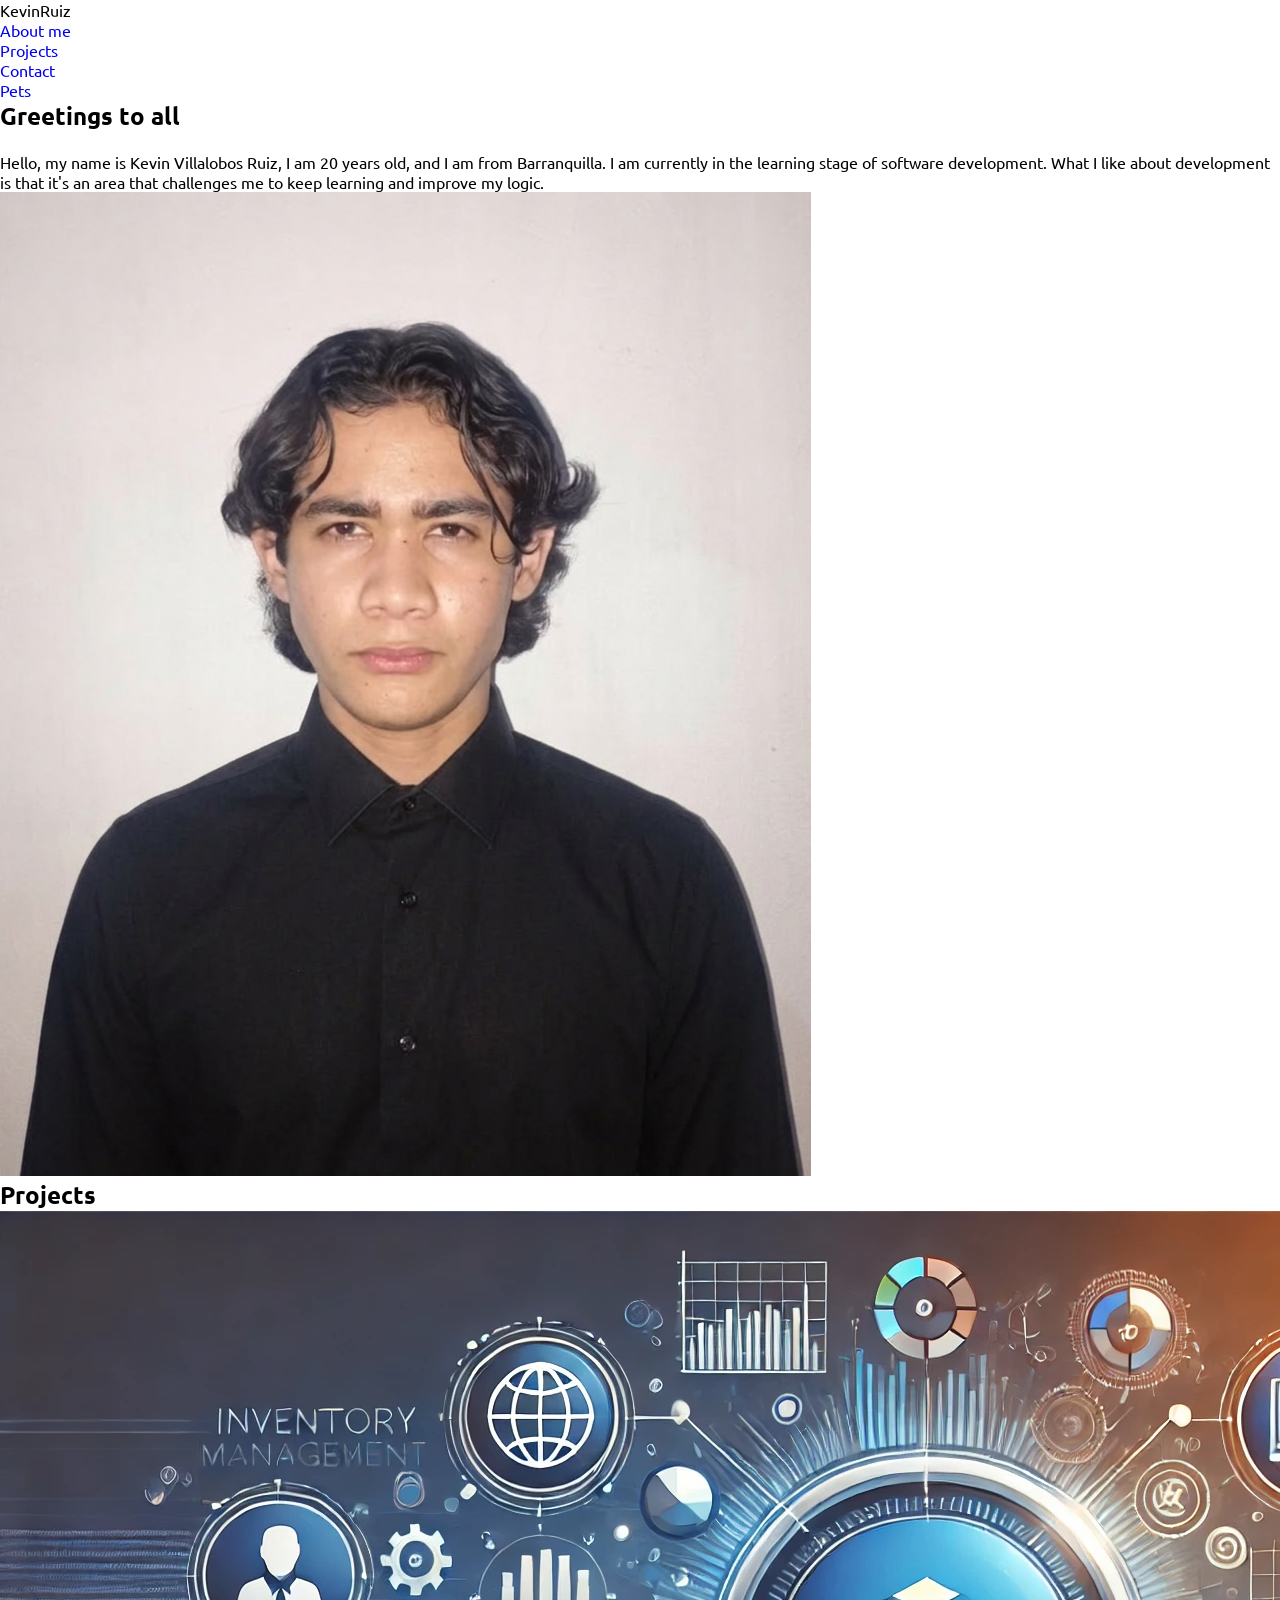
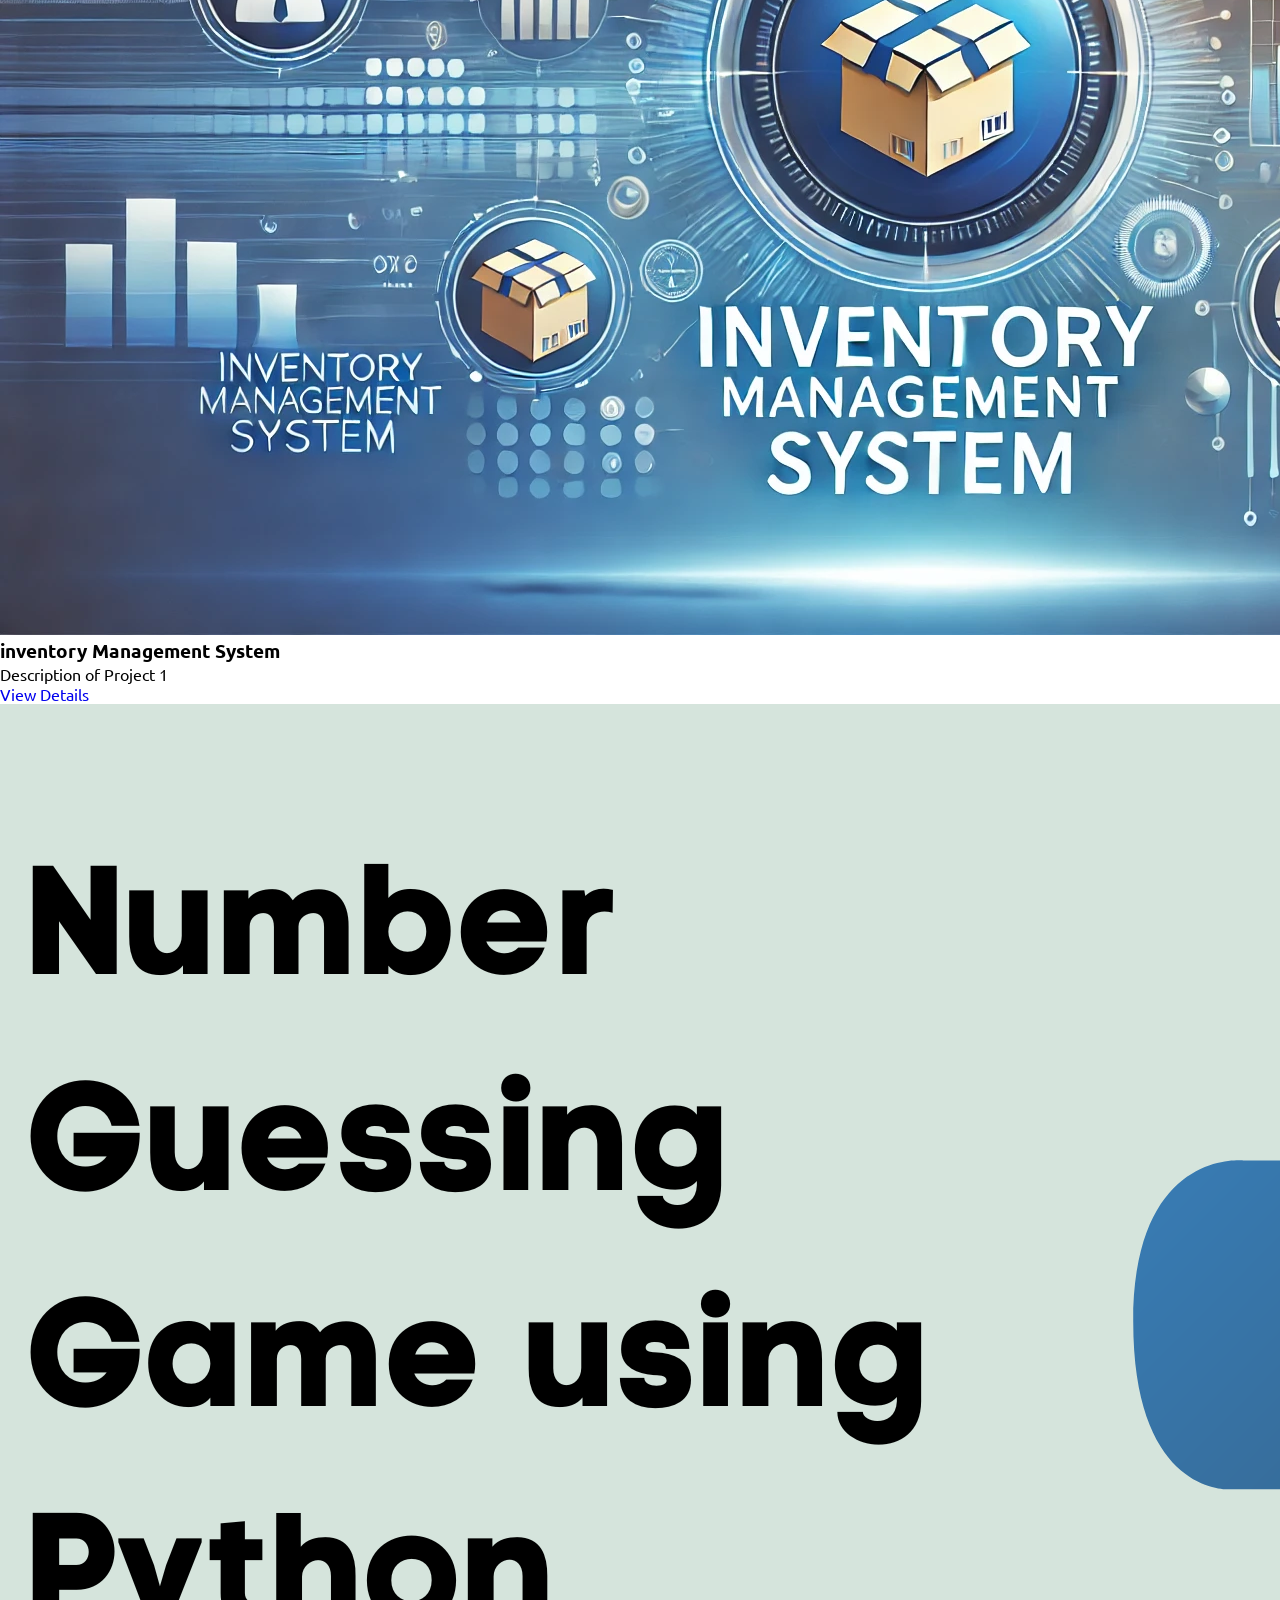
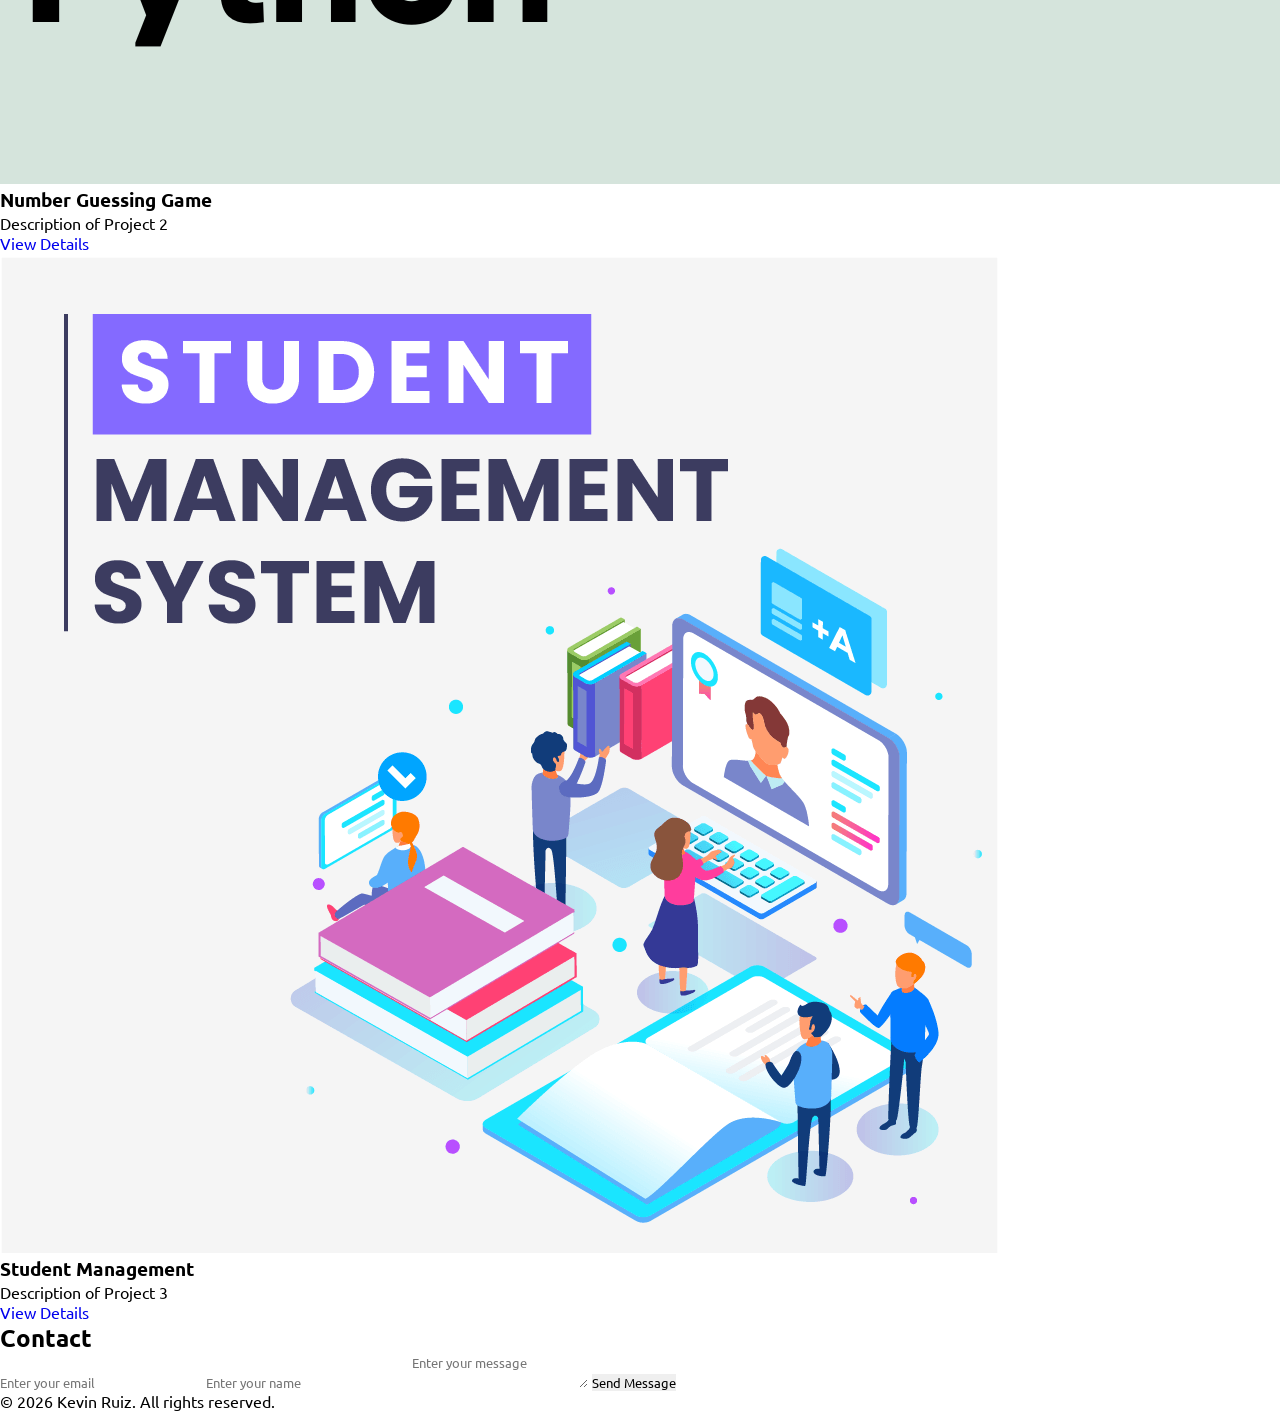
==== commit 90fd08e7: "Add footer styles to enhance visual appearance" ====
--- a/index.html
+++ b/index.html
@@ -11,11 +11,11 @@
         rel="stylesheet">
 
     <link rel="stylesheet" href="./src/css/Global.css">    
-    <link rel="stylesheet" href="./src/css/index/Header.css">
-    <link rel="stylesheet" href="./src/css/index/Body.css">
-    <link rel="stylesheet" href="./src/css/index/Main.css">
-    <link rel="stylesheet" href="./src/css/index/Footer.css">
-    <link rel="stylesheet" href="./src/css/index/Responsives.css">
+    <link rel="stylesheet" href="./src/css/index/header.css">
+    <link rel="stylesheet" href="./src/css/index/body.css">
+    <link rel="stylesheet" href="./src/css/index/main.css">
+    <link rel="stylesheet" href="./src/css/index/footer.css">
+    <link rel="stylesheet" href="./src/css/index/responsives.css">
     <title>Portafolio</title>
 </head>
 
@@ -56,9 +56,13 @@
             <div class="projects-flex">
                 <div class="project-card">
                     <div class="content">
+                        <div class="content-img">
                         <img src="./public/images/inventory-management-system.webp" alt="Project 1">
+                        </div>
+                        <div class="content-description">
                         <h3>inventory Management System</h3>
                         <p>Description of Project 1</p>
+                        </div>
                     </div>
                     <div class="card-links">
                         <a href="https://github.com/kevinusergt/InventoryManagement.git" target="_blank">View
@@ -67,9 +71,13 @@
                 </div>
                 <div class="project-card">
                     <div class="content">
+                        <div class="content-img">
                         <img src="./public/images/Number-Guessing-Game-using-Python.webp" alt="Project 2">
+                        </div>
+                        <div class="content-description">
                         <h3>Number Guessing Game</h3>
                         <p>Description of Project 2</p>
+                        </div>
                     </div>
                     <div class="card-links">
                         <a href="https://github.com/kevinusergt/NumberGuessingGame.git" target="_blank">View
@@ -78,9 +86,13 @@
                 </div>
                 <div class="project-card">
                     <div class="content">
+                        <div class="content-img">
                         <img src="./public/images/student-management-system.webp" alt="Project 3">
+                        </div>
+                        <div class="content-description">
                         <h3>Student Management</h3>
                         <p>Description of Project 3</p>
+                        </div>
                     </div>
                     <div class="card-links">
                         <a href="https://github.com/kevinusergt/Performance-test.git" target="_blank">View
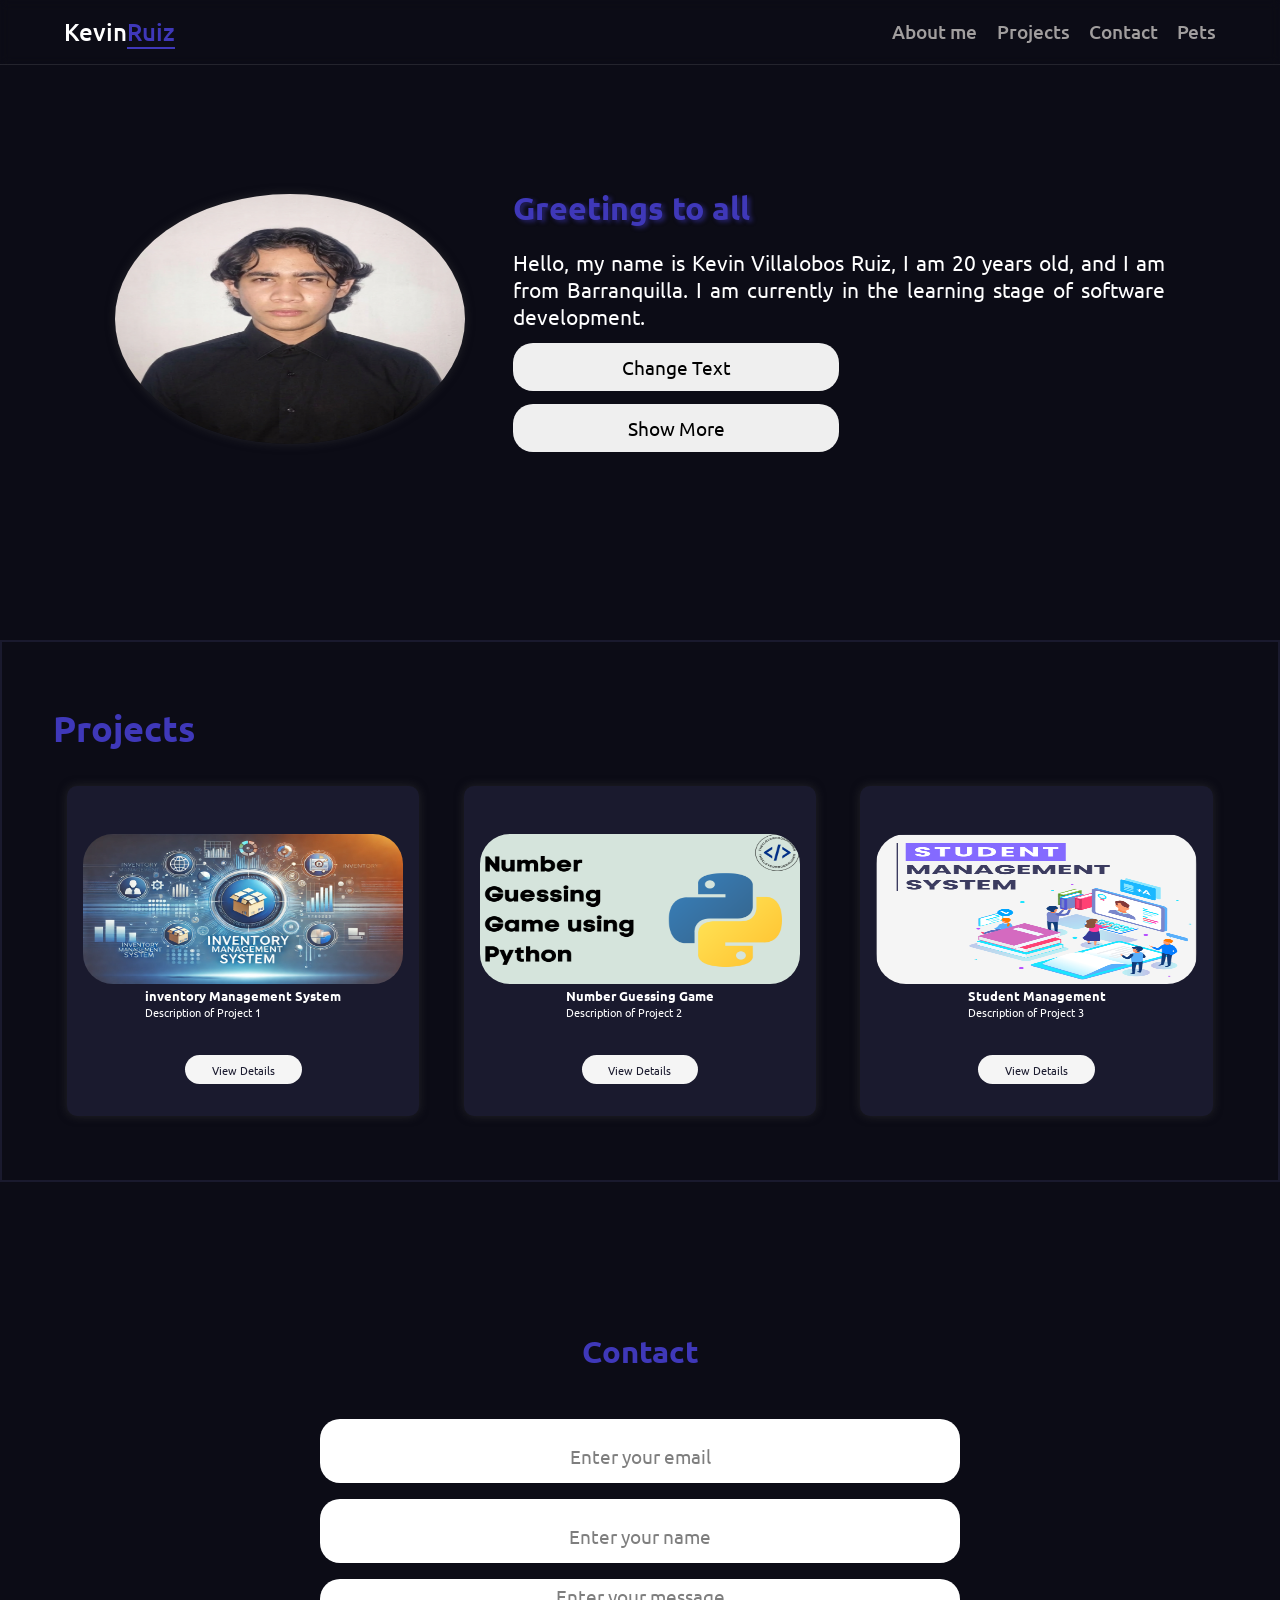
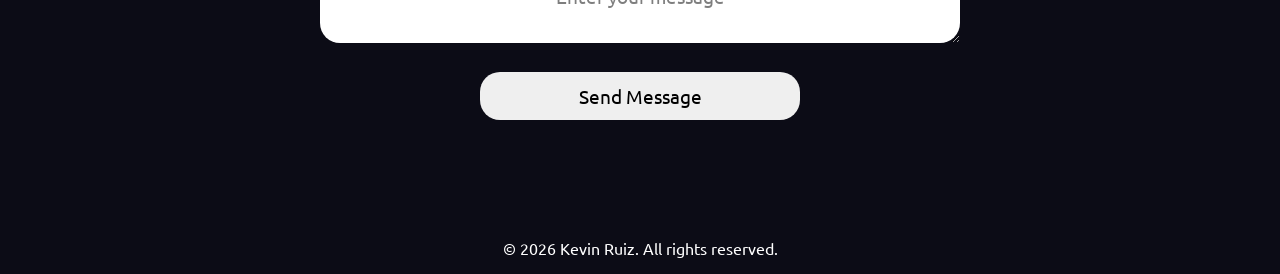
==== commit 66e7db39: "Añadir interactividad a la sección "Sobre mí" con botones para cambiar y mostrar más texto, y agrega" ====
--- a/index.html
+++ b/index.html
@@ -38,17 +38,31 @@
         <section id="aboutme">
             <div class="title">
                 <h1>Greetings to all</h1><br>
-                <p>Hello, my name is Kevin Villalobos Ruiz, I am 20 years old, and I am from Barranquilla. I am
+
+
+                <p id="about-text" style="display: block;  " >
+                    Hello, my name is Kevin Villalobos Ruiz, I am 20 years old, and I am from Barranquilla. I am
                     currently in the learning stage of software development.
+                </p>
+                <p id="textChanged" style="display: none;">
+                    "What I like about development is that it's an area that challenges me to keep learning and improvemy logic."
+                </p>
 
-                    What I like about development is that it's an area that challenges me to keep learning and improve
-                    my logic.</p>
+                
+                <button id="changeTextBtn">Change Text</button>
+                <button id="toggleBtn">Show More</button>
+
+                
+                <p id="extraText" style="display: none;">
+                    I am constantly improving my skills and learning new technologies.
+                </p>
             </div>
+
             <div class="image">
                 <img src="./public/images/profile-picture.webp" alt="Profile icon">
-
             </div>
         </section>
+
         <section id="projects">
             <div class="title">
                 <h2>Projects</h2>
@@ -69,6 +83,7 @@
                                 Details</a>
                     </div>
                 </div>
+
                 <div class="project-card">
                     <div class="content">
                         <div class="content-img">
@@ -84,6 +99,7 @@
                                 Details</a>
                     </div>
                 </div>
+
                 <div class="project-card">
                     <div class="content">
                         <div class="content-img">
@@ -100,8 +116,8 @@
                     </div>
                 </div>
             </div>
+        </section>
 
-        </section>
         <section id="contact">
             <div class="title">
                 <h2>Contact</h2>
@@ -119,9 +135,10 @@
 
     <footer>
         <p>&copy; 2026 Kevin Ruiz. All rights reserved.</p>
-
     </footer>
 
+    <!-- AGREGADO: script -->
+    <script src="./src/js/script.js"></script>
+
 </body>
-
 </html>
--- a/src/css/index/header.css
+++ b/src/css/index/header.css
@@ -0,0 +1,39 @@
+header{
+    background-color:transparent;
+    backdrop-filter: blur(5px);
+    display: flex;
+    gap: 50px;
+    flex-direction: column;
+    align-items: center;
+    z-index: 100;
+    position: relative;
+    width: 100%;
+    border-bottom: 1px solid rgba(255, 255, 255, 0.1);
+    padding: 1rem 1%;
+}
+.logo{
+    font-size: 1.5rem;
+    font-weight: 500;
+}
+span{
+    color: #3f38b9;
+    font-weight: 500;
+    border-bottom: 2px solid #3f38b9;
+}
+.links{
+    gap: 1rem;
+    font-size: 1.2rem;
+    display: flex;
+    flex-direction: column;
+    list-style: none;
+}
+.nav-bar a{
+    color: rgb(161, 158, 158);
+    font-weight: 500;
+    transition: 0.3s ease;
+    border-bottom: 3px solid transparent;
+}
+.nav-bar a:hover{
+    color:var(--fontColor);
+    border-bottom: 3px solid white;
+}
--- a/src/css/index/body.css
+++ b/src/css/index/body.css
@@ -0,0 +1,5 @@
+body{
+    width: 100%;
+    background-color: var(--bodyBackgroundColor);
+    color: var(--fontColor);
+}
--- a/src/css/index/main.css
+++ b/src/css/index/main.css
@@ -0,0 +1,132 @@
+#aboutme{
+    height: 100%;
+    width: 100%;
+    padding: 5rem 9% 5rem;
+    display: flex;
+    flex-direction: column-reverse;
+    justify-content: center;
+    align-items: center;
+    gap: 6rem;
+}
+.title h1{
+    color: #3f38b9;
+    text-shadow: 3px 2px 4px rgba(63, 56, 185, 0.5);
+    font-size: 1.3rem;
+    font-weight: 700;
+}
+.title p{
+    text-align: justify;
+    font-size: .9rem;
+}
+.image img{
+    position: relative;
+    width: 300px;
+    height: 200px;
+    border-radius: 50%;
+    box-shadow: 0 0 10px rgba(60, 59, 59, 0.5);
+    cursor: pointer;
+    transition: 0.3s linear;
+}
+.image img:hover{
+    transform: scale(1.1);
+}
+#projects{
+    width: 100%;
+    display: flex;
+    flex-direction: column;
+    justify-content: space-evenly;
+    height: 100%;
+    padding: 5rem 9%;
+    border: #1a1a2e solid 2px;
+}
+#projects .title{
+    color: #3f38b9;
+    margin-bottom: 3%;
+    font-size: 1.5rem;
+}
+.projects-flex{
+    display: flex;
+    flex-wrap: wrap;
+    gap: 1.5rem;
+}
+.project-card{
+    width: 100%;
+    display: flex;
+    gap: 1.2rem;
+    flex-direction: column;
+    align-items: center;
+    background-color: #1a1a2e;
+    border-radius: 10px;
+    padding: 2rem 0;
+    box-shadow: 0 0 10px rgba(60, 59, 59, 0.5);
+}
+.content{
+    display: flex;
+    flex-direction: column;
+    align-items: center;
+    font-size: 0.9rem;
+}
+.content-img img{
+    width: 100%;
+    height: auto;
+    border-radius: 30px;
+}
+.card-links{
+    color: #1a1a2e;
+    font-weight: 400;
+    display: flex;
+    align-items: center;
+    justify-content: center;
+    width: 30%;
+    height: 3rem;
+    border-radius: 15px;
+    font-size: 0.85rem;
+    margin-top: auto;
+    background-color:whitesmoke;
+}
+#contact{
+    width: 100%;
+    display: flex;
+    justify-content: center;
+    flex-direction: column;
+    font-size: 1.3rem;
+    align-items: center;
+    color: #3f38b9;
+    height: 100%;
+    padding-top: 2rem;
+    text-align: center;
+}
+.contact-form{
+    height: 100%;
+    width: 100%;
+    display: flex;
+    flex-direction: column;
+    justify-content: center;
+    align-items: center;
+    gap: 1rem;
+    margin: 2rem 0 0 0;
+}
+input,textarea{
+    width: 80%;
+    height: 3rem;
+    border-radius: 20px;
+    text-align: center;
+}
+input::placeholder, textarea::placeholder{
+    opacity: 0.5;
+    transform: translateY(5px);
+    color: black;
+}
+button{
+    width: 50%;
+    height: 3rem;
+    border-radius: 20px;
+    text-align: center;
+    margin-top: 2%;
+    transition: 0.3s ease;
+}
+button:hover{
+    cursor: pointer;
+    background-color: #3f38b9;
+    color: var(--fontColor);
+}
--- a/src/css/index/footer.css
+++ b/src/css/index/footer.css
@@ -0,0 +1,4 @@
+footer{
+    margin: 1rem auto;
+    text-align: center;
+}
--- a/src/css/index/responsives.css
+++ b/src/css/index/responsives.css
@@ -0,0 +1,315 @@
+@media (min-width: 576px) {
+
+    header {
+        justify-content: space-between;
+    }
+
+    .logo {
+        font-size: 1.5rem;
+    }
+
+    .links {
+        gap: 20px;
+    }
+
+    .nav-bar a {
+        font-size: 1.2rem;
+    }
+
+    .image img {
+        margin-top: 3rem;
+    }
+
+    .title h1 {
+        font-size: 2rem;
+    }
+
+    .title p {
+        font-size: 1.2rem;
+    }
+
+    .project-card a {
+        height: 40px;
+        display: flex;
+        align-items: center;
+        justify-content: center;
+    }
+}
+
+@media (min-width: 768px) {
+
+    header {
+        padding: 1rem 9%;
+    }
+
+    .logo {
+        font-size: 1.8rem;
+    }
+
+    .nav-bar a {
+        font-size: 1.6rem;
+    }
+
+    .title p {
+        font-size: 1.3rem;
+    }
+
+    .image img {
+        width: 350px;
+        height: 250px;
+    }
+
+    .content {
+        font-size: 1.2rem;
+    }
+
+    .title h1 {
+        font-size: 3rem;
+    }
+
+    .form {
+        width: 50%;
+    }
+
+    input,
+    textarea {
+        font-size: 1.2rem;
+        width: 100%;
+        height: 4rem;
+    }
+
+    button {
+        font-size: 1.2rem;
+    }
+
+}
+
+@media (min-width: 992px) {
+    header {
+        position: fixed;
+        flex-direction: row;
+        width: 100%;
+        padding: 1rem 5%;
+    }
+
+    .logo {
+        font-size: 1.5rem;
+    }
+
+    .links {
+        flex-direction: row;
+        gap: 1.2rem;
+    }
+
+    .links a {
+        font-size: 1.2rem;
+    }
+
+    .title h1 {
+        font-size: 2rem;
+    }
+
+    .title p {
+        font-size: 1.3rem;
+    }
+
+    #aboutme {
+        height: 40rem;
+        flex-direction: row-reverse;
+        gap: 3rem;
+    }
+
+    .image img {
+        margin: 0;
+    }
+    #projects {
+        padding: 4rem 4%;
+    }
+
+    .projects-flex {
+        flex-direction: row;
+        justify-content: space-around;
+        flex-wrap: wrap;
+        gap: 1rem;
+        padding: 0;
+    }
+
+    .project-card {
+        width: 30%;
+    }
+
+    .content {
+        display: flex;
+        flex-direction: column;
+        align-items: center;
+        width: 100%;
+        padding: 1rem;
+        font-size: 0.7rem;
+    }
+
+    .content-img {
+        width: 100%;
+    }
+
+    .content-img img {
+        width: 100%;
+        height: 150px;
+    }
+
+    .card-links {
+        display: flex;
+        justify-content: center;
+        align-items: center;
+        padding:0;
+        width: 33%;
+        height: 1.8rem;
+    }
+
+    .card-links a {
+        font-size: 0.7rem;
+        width: 100%;
+        margin: 0;
+        color: #1a1a2e;
+    }
+
+
+    #contact {
+        height: 40rem;
+    }
+}
+
+@media (min-width: 1400px) {
+    .logo {
+        font-size: 2rem;
+    }
+
+    #aboutme {
+        flex-direction: row-reverse;
+        gap: 4rem;
+    }
+
+    .title {
+        width: 80%;
+    }
+
+    .image {
+        display: flex;
+        justify-content: center;
+        height: 30rem;
+        width: 60%;
+    }
+
+    .image img {
+        margin: 0;
+        width: 90%;
+        height: auto;
+    }
+
+    .projects-flex {
+        flex-direction: row;
+        flex-wrap: nowrap;
+    }
+
+    .project-card {
+        width: 33%;
+    }
+
+    .content {
+        width: 70%;
+    }
+
+    input,
+    textarea {
+        width: 60%;
+        height: 3rem;
+    }
+
+    button {
+        width: 30%;
+        font-size: 1rem;
+    }
+
+    #contact {
+        height: 30rem;
+    }
+}
+
+@media (min-width: 2560px) {
+    .logo {
+        font-size: 3.3rem;
+    }
+
+    .links a {
+        font-size: 3rem;
+    }
+
+    #aboutme {
+        height: 70rem;
+    }
+
+    .title h1 {
+        font-size: 7rem;
+    }
+
+    .title p {
+        font-size: 2.3rem;
+    }
+
+    .title h2 {
+        font-size: 3.2rem;
+    }
+
+    #projects {
+        padding: 10rem 9%;
+    }
+
+    .projects-flex {
+        flex-wrap: nowrap;
+    }
+
+    .project-card {
+        width: 33%;
+        height: 40rem;
+    }
+
+    .content {
+        width: 70%;
+        font-size: 1.6rem;
+
+    }
+
+    .content-img img {
+        width: 100%;
+    }
+
+    .card-links {
+        height: 5rem;
+    }
+
+    .card-links a {
+        font-size: 1.5rem;
+        color: #1a1a2e;
+    }
+
+    .projects-flex {
+        flex-direction: row;
+        width: 100%;
+    }
+
+    #contact {
+        height: 70rem;
+    }
+
+    input,
+    textarea {
+        width: 70%;
+        font-size: 1.6rem;
+        height: 6rem;
+    }
+
+    button {
+        width: 20%;
+        height: 5rem;
+        font-size: 1.5rem;
+    }
+}
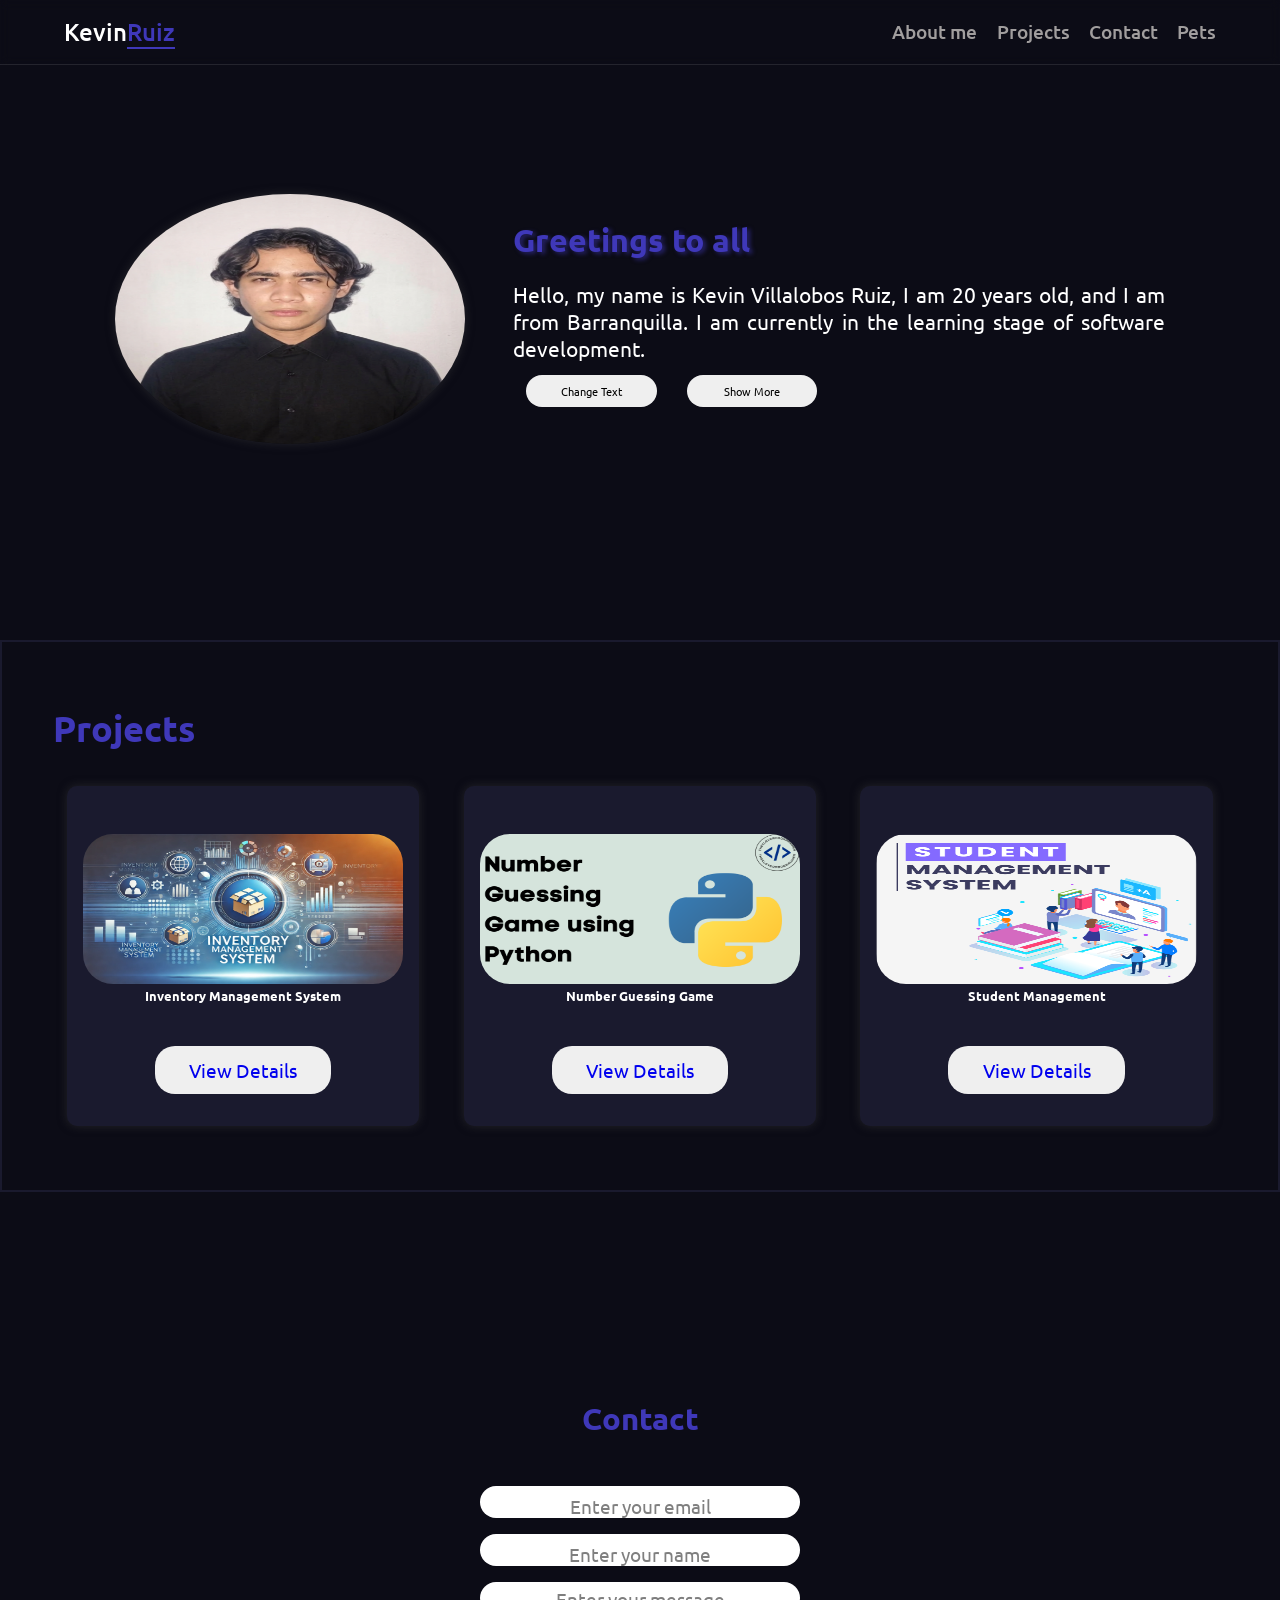
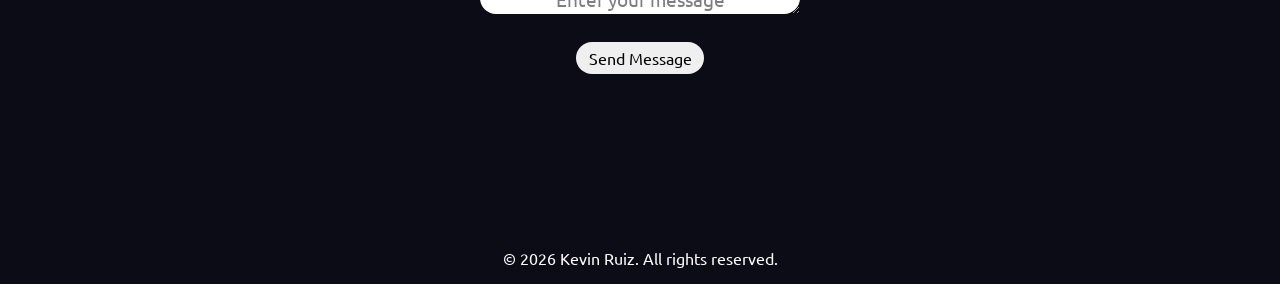
==== commit b893ec04: "Elimina descripciones de proyectos en la sección de proyectos del portafolio." ====
--- a/index.html
+++ b/index.html
@@ -2,143 +2,194 @@
 <html lang="en">
 
 <head>
+    <!-- Configuración básica del documento -->
     <meta charset="UTF-8">
     <meta name="viewport" content="width=device-width, initial-scale=1.0">
+
+    <!-- Conexión a Google Fonts -->
     <link rel="preconnect" href="https://fonts.googleapis.com">
     <link rel="preconnect" href="https://fonts.gstatic.com" crossorigin>
+
+    <!-- Importación de fuentes -->
     <link
         href="https://fonts.googleapis.com/css2?family=Ubuntu+Sans:ital,wght@0,100..800;1,100..800&family=Ubuntu:ital,wght@0,300;0,400;0,500;0,700;1,300;1,400;1,500;1,700&display=swap"
         rel="stylesheet">
 
-    <link rel="stylesheet" href="./src/css/Global.css">    
+    <!-- Archivos CSS separados por secciones -->
+    <link rel="stylesheet" href="./src/css/Global.css">
     <link rel="stylesheet" href="./src/css/index/header.css">
     <link rel="stylesheet" href="./src/css/index/body.css">
     <link rel="stylesheet" href="./src/css/index/main.css">
     <link rel="stylesheet" href="./src/css/index/footer.css">
     <link rel="stylesheet" href="./src/css/index/responsives.css">
+
+    <!-- Título de la página -->
     <title>Portafolio</title>
 </head>
 
 <body>
+
+    <!-- Encabezado con logo y navegación -->
     <header>
         <div class="logo">
+            <!-- Nombre del portafolio -->
             <div>Kevin<span>Ruiz</span></div>
         </div>
+
+        <!-- Menú de navegación -->
         <div class="nav-bar">
             <ul class="links">
+                <!-- Enlaces a secciones internas -->
                 <li><a href="#aboutme">About me</a></li>
                 <li><a href="#projects">Projects</a></li>
                 <li><a href="#contact">Contact</a></li>
+
+                <!-- Enlace a otra página -->
                 <li><a href="./src/views/mascotas.html">Pets</a></li>
             </ul>
         </div>
+    </header>
 
-    </header>
     <main>
+
+        <!-- Sección "About Me" -->
         <section id="aboutme">
             <div class="title">
+
                 <h1>Greetings to all</h1><br>
 
-
-                <p id="about-text" style="display: block;  " >
-                    Hello, my name is Kevin Villalobos Ruiz, I am 20 years old, and I am from Barranquilla. I am
-                    currently in the learning stage of software development.
-                </p>
-                <p id="textChanged" style="display: none;">
-                    "What I like about development is that it's an area that challenges me to keep learning and improvemy logic."
+                <!-- Texto principal visible -->
+                <p id="about-text" style="display: block;">
+                    Hello, my name is Kevin Villalobos Ruiz, I am 20 years old, and I am from Barranquilla. 
+                    I am currently in the learning stage of software development.
                 </p>
 
-                
+                <!-- Texto oculto que se mostrará con JS -->
+                <p id="textChanged" style="display: none;">
+                    "What I like about development is that it's an area that challenges me to keep learning and improve my logic."
+                </p>
+
+                <!-- Botones para interacción -->
                 <button id="changeTextBtn">Change Text</button>
                 <button id="toggleBtn">Show More</button>
 
-                
+                <!-- Texto adicional oculto -->
                 <p id="extraText" style="display: none;">
                     I am constantly improving my skills and learning new technologies.
                 </p>
             </div>
 
+            <!-- Imagen de perfil -->
             <div class="image">
                 <img src="./public/images/profile-picture.webp" alt="Profile icon">
             </div>
         </section>
 
+        <!-- Sección de proyectos -->
         <section id="projects">
             <div class="title">
                 <h2>Projects</h2>
             </div>
+
+            <!-- Contenedor de proyectos -->
             <div class="projects-flex">
+
+                <!-- Proyecto 1 -->
                 <div class="project-card">
                     <div class="content">
                         <div class="content-img">
-                        <img src="./public/images/inventory-management-system.webp" alt="Project 1">
+                            <img src="./public/images/inventory-management-system.webp" alt="Project 1">
                         </div>
+
                         <div class="content-description">
-                        <h3>inventory Management System</h3>
-                        <p>Description of Project 1</p>
+                            <h3>Inventory Management System</h3>
                         </div>
                     </div>
-                    <div class="card-links">
-                        <a href="https://github.com/kevinusergt/InventoryManagement.git" target="_blank">View
-                                Details</a>
-                    </div>
+
+                    <!-- Enlace al repositorio -->
+                    <button>
+                        <a href="https://github.com/kevinusergt/InventoryManagement.git" target="_blank">
+                            View Details
+                        </a>
+                    </button>
                 </div>
 
+                <!-- Proyecto 2 -->
                 <div class="project-card">
                     <div class="content">
                         <div class="content-img">
-                        <img src="./public/images/Number-Guessing-Game-using-Python.webp" alt="Project 2">
+                            <img src="./public/images/Number-Guessing-Game-using-Python.webp" alt="Project 2">
                         </div>
+
                         <div class="content-description">
-                        <h3>Number Guessing Game</h3>
-                        <p>Description of Project 2</p>
+                            <h3>Number Guessing Game</h3>
                         </div>
                     </div>
-                    <div class="card-links">
-                        <a href="https://github.com/kevinusergt/NumberGuessingGame.git" target="_blank">View
-                                Details</a>
-                    </div>
+
+                    <button type="button">
+                        <a href="https://github.com/kevinusergt/NumberGuessingGame.git" target="_blank">
+                            View Details
+                        </a>
+                    </button>
                 </div>
 
+                <!-- Proyecto 3 -->
                 <div class="project-card">
                     <div class="content">
                         <div class="content-img">
-                        <img src="./public/images/student-management-system.webp" alt="Project 3">
+                            <img src="./public/images/student-management-system.webp" alt="Project 3">
                         </div>
+
                         <div class="content-description">
-                        <h3>Student Management</h3>
-                        <p>Description of Project 3</p>
+                            <h3>Student Management</h3>
                         </div>
                     </div>
-                    <div class="card-links">
-                        <a href="https://github.com/kevinusergt/Performance-test.git" target="_blank">View
-                                Details</a>
-                    </div>
+
+                    <button>
+                        <a href="https://github.com/kevinusergt/Performance-test.git" target="_blank">
+                            View Details
+                        </a>
+                    </button>
                 </div>
+
             </div>
         </section>
 
+        <!-- Sección de contacto -->
         <section id="contact">
             <div class="title">
                 <h2>Contact</h2>
             </div>
+
+            <!-- Formulario de contacto -->
             <div class="form">
                 <form class="contact-form">
+
+                    <!-- Campo de email -->
                     <input type="email" placeholder="Enter your email">
+
+                    <!-- Campo de nombre -->
                     <input type="text" placeholder="Enter your name">
+
+                    <!-- Área de mensaje -->
                     <textarea placeholder="Enter your message"></textarea>
+
+                    <!-- Botón de envío -->
                     <button type="submit">Send Message</button>
                 </form>
             </div>
         </section>
+
     </main>
 
+    <!-- Pie de página -->
     <footer>
         <p>&copy; 2026 Kevin Ruiz. All rights reserved.</p>
     </footer>
 
-    <!-- AGREGADO: script -->
+    <!-- Script de JavaScript -->
     <script src="./src/js/script.js"></script>
 
 </body>
+
 </html>
--- a/src/css/index/main.css
+++ b/src/css/index/main.css
@@ -17,6 +17,15 @@
 .title p{
     text-align: justify;
     font-size: .9rem;
+}
+.title button{
+    width: 20%;
+    height: 2rem;
+    border-radius: 20px;
+    font-size: 0.7rem;
+    text-align: center;
+    margin: 2% 2%;
+    transition: 0.3s ease;
 }
 .image img{
     position: relative;
--- a/src/css/index/responsives.css
+++ b/src/css/index/responsives.css
@@ -28,12 +28,18 @@
         font-size: 1.2rem;
     }
 
-    .project-card a {
+    .card-links a {
         height: 40px;
         display: flex;
         align-items: center;
         justify-content: center;
     }
+
+    .card-links a:hover {
+        background-color: #3f38b9;
+        color: white;
+        transition: 0.3s ease;
+    }
 }
 
 @media (min-width: 768px) {
@@ -80,6 +86,12 @@
 
     button {
         font-size: 1.2rem;
+    }
+
+    .project-card a:hover {
+        background-color: #3f38b9;
+        color: white;
+        transition: 0.3s ease;
     }
 
 }
@@ -122,6 +134,7 @@
     .image img {
         margin: 0;
     }
+
     #projects {
         padding: 4rem 4%;
     }
@@ -138,6 +151,12 @@
         width: 30%;
     }
 
+    .card-links a:hover {
+        background-color: #3f38b9;
+        color: white;
+        transition: 0.3s ease;
+    }
+
     .content {
         display: flex;
         flex-direction: column;
@@ -160,7 +179,7 @@
         display: flex;
         justify-content: center;
         align-items: center;
-        padding:0;
+        padding: 0;
         width: 33%;
         height: 1.8rem;
     }
@@ -175,6 +194,18 @@
 
     #contact {
         height: 40rem;
+    }
+
+    .form input,
+    .form textarea {
+        width: 50%;
+        height: 2rem;
+    }
+
+    .form button {
+        width: 20%;
+        height: 2rem;
+        font-size: 1rem;
     }
 }
 
@@ -214,6 +245,12 @@
         width: 33%;
     }
 
+    .card-links a:hover {
+        background-color: #3f38b9;
+        color: white;
+        transition: 0.3s ease;
+    }
+
     .content {
         width: 70%;
     }
@@ -289,6 +326,12 @@
     .card-links a {
         font-size: 1.5rem;
         color: #1a1a2e;
+    }
+
+    .card-links a:hover {
+        background-color: #3f38b9;
+        color: white;
+        transition: 0.3s ease;
     }
 
     .projects-flex {
